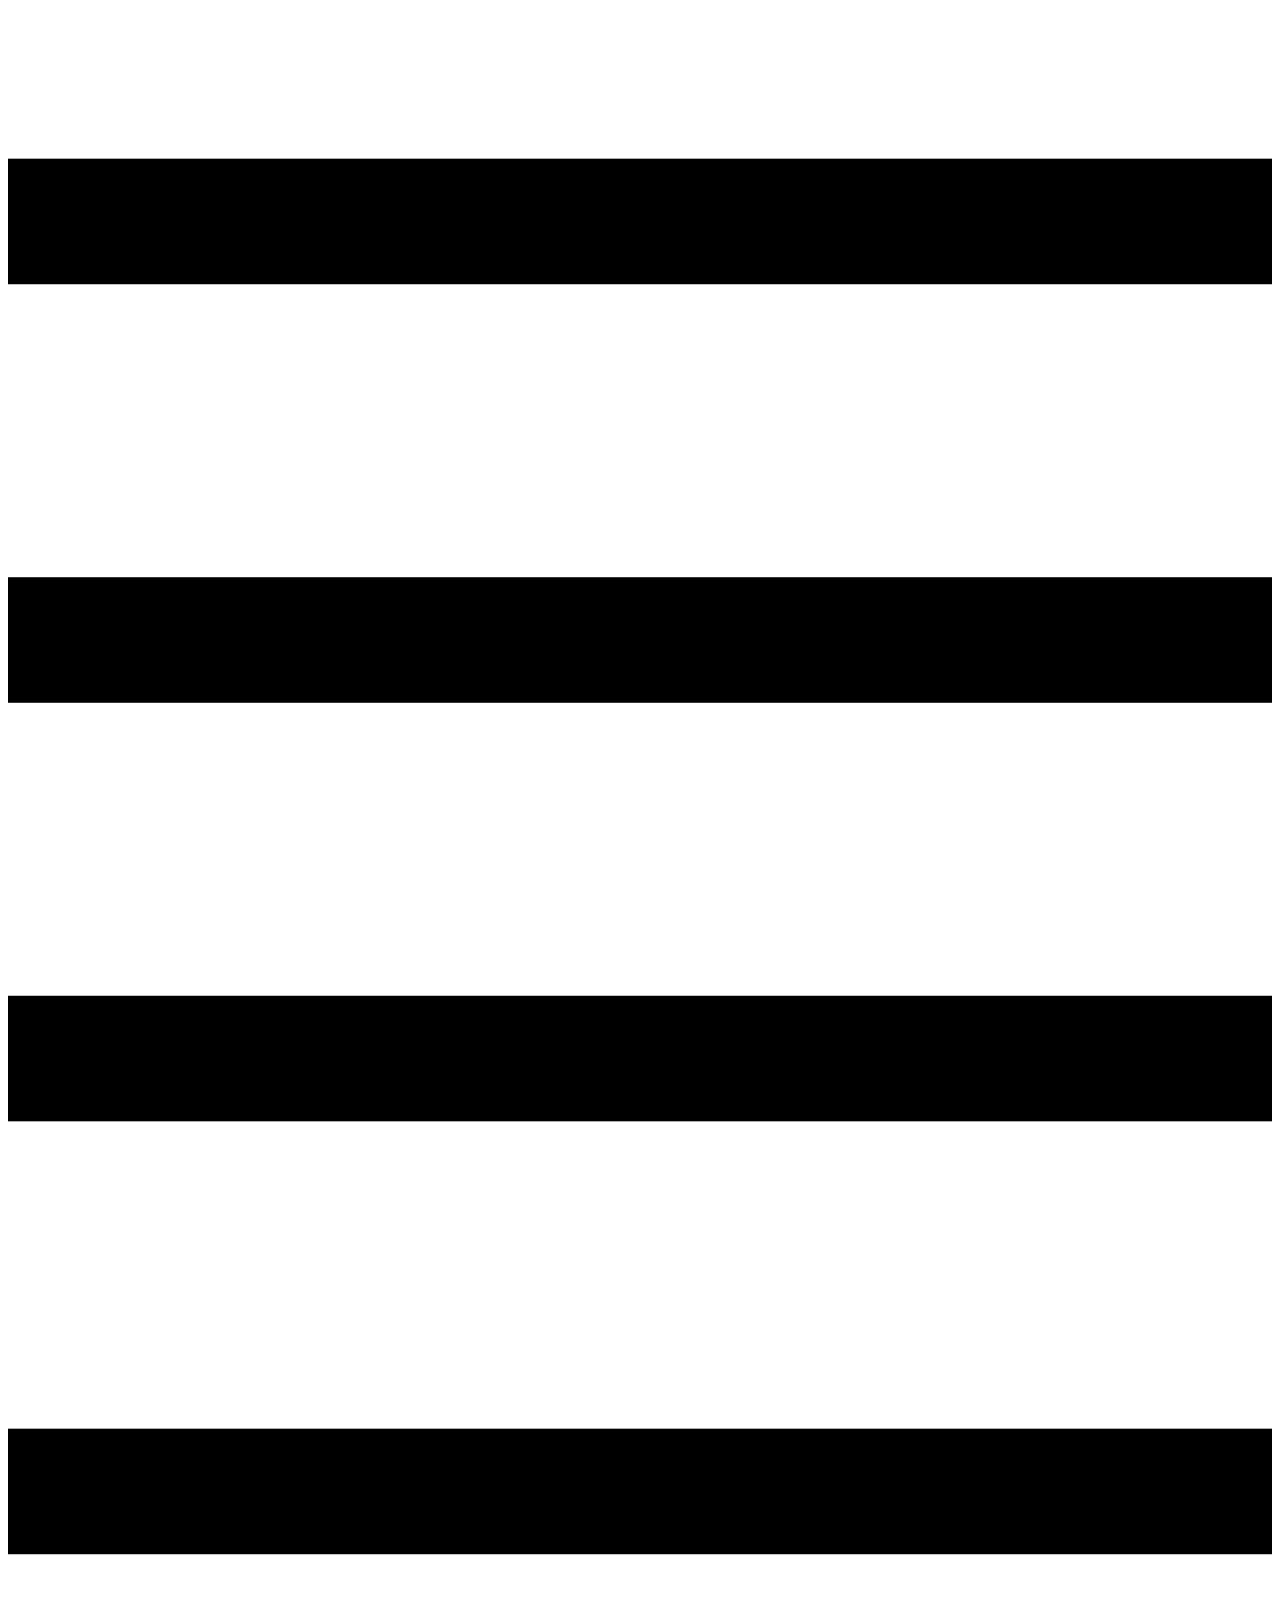
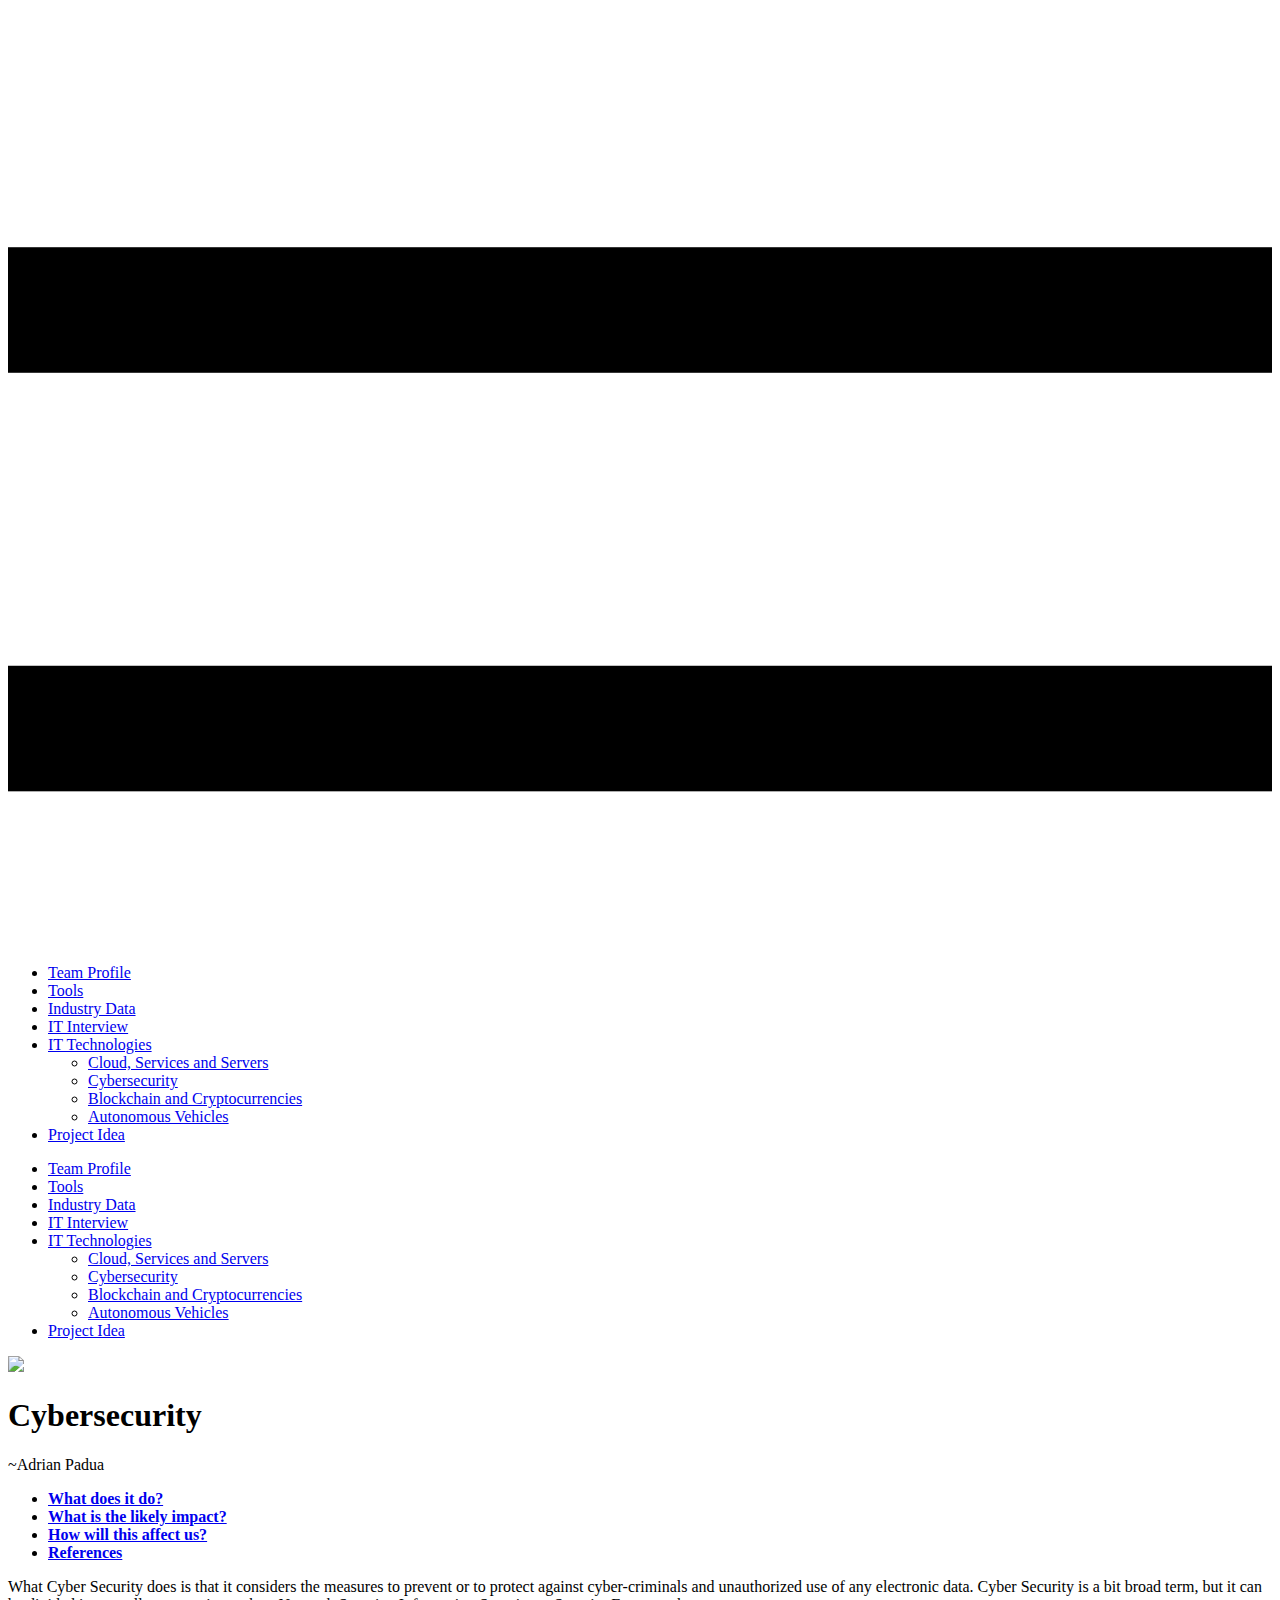
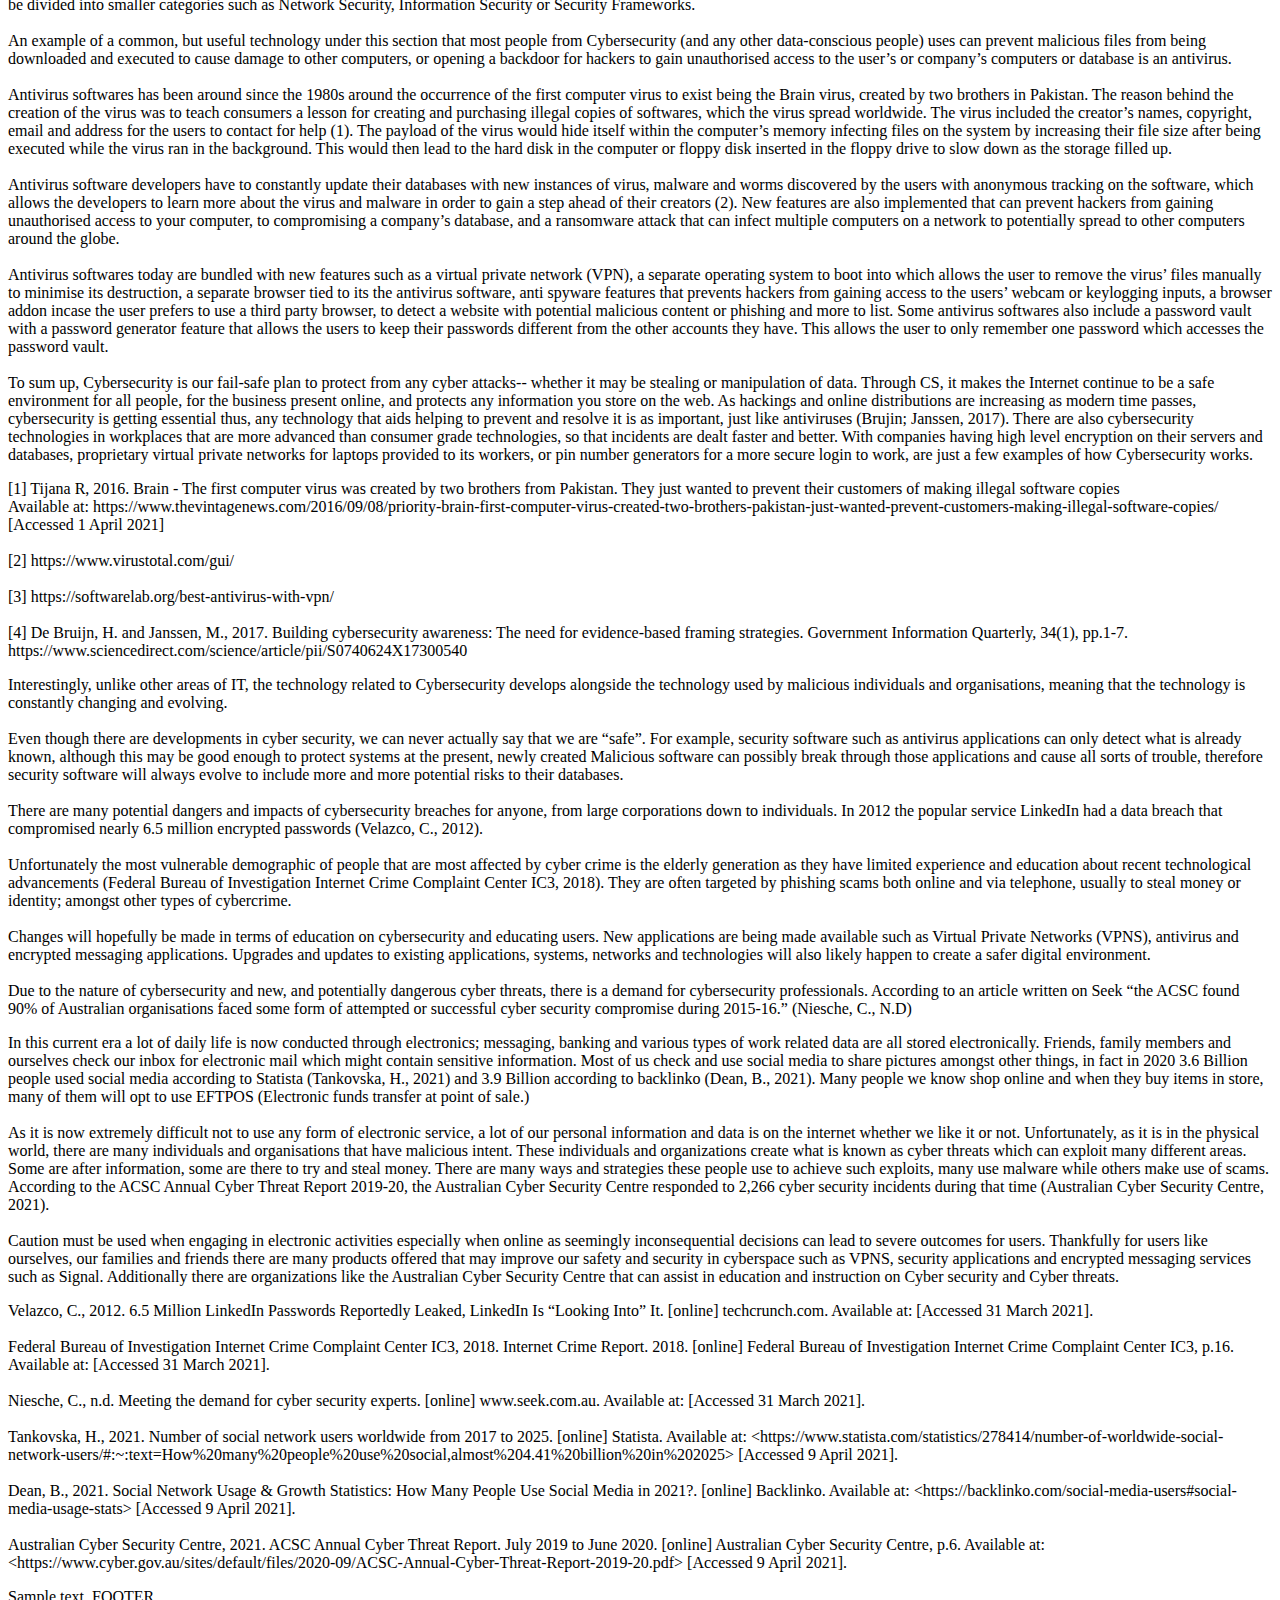
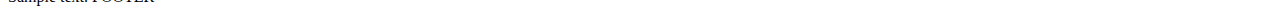
==== Cybersecurity.html @ c34788c1 "Minor grammar changes" ====
<!DOCTYPE html>
<html style="font-size: 16px;" lang="en-AU">
<head>
    <meta name="viewport" content="width=device-width, initial-scale=1.0">
    <meta charset="utf-8">
    <meta name="keywords" content="Cybersecurity">
    <meta name="description" content="">
    <meta name="page_type" content="np-template-header-footer-from-plugin">
    <title>Cybersecurity</title>
    <link rel="stylesheet" href="nicepage.css" media="screen">
    <link rel="stylesheet" href="Cybersecurity.css" media="screen">
    <script class="u-script" type="text/javascript" src="jquery.js" defer=""></script>
    <script class="u-script" type="text/javascript" src="nicepage.js" defer=""></script>
    <link rel="icon" href="images/favicon.png">
    <link id="u-theme-google-font" rel="stylesheet"
          href="https://fonts.googleapis.com/css?family=Roboto:100,100i,300,300i,400,400i,500,500i,700,700i,900,900i|Open+Sans:300,300i,400,400i,600,600i,700,700i,800,800i">


    <script type="application/ld+json">{
        "@context": "http://schema.org",
        "@type": "Organization",
        "name": "Assessment 2 Intro-to-IT",
        "url": "index.html"
    }</script>
    <meta property="og:title" content="Cybersecurity">
    <meta property="og:type" content="website">
    <meta name="theme-color" content="#02101e">
    <link rel="canonical" href="index.html">
    <meta property="og:url" content="index.html">
</head>
<body class="u-body">
<header class="u-clearfix u-custom-color-3 u-header u-sticky" id="sec-51e0">
    <div class="u-clearfix u-sheet u-sheet-1">
        <nav class="u-align-left u-menu u-menu-dropdown u-offcanvas u-menu-1" data-responsive-from="MD">
            <div class="menu-collapse"
                 style="font-size: 1rem; letter-spacing: 0px; font-weight: 700; text-transform: uppercase;">
                <a class="u-button-style u-custom-active-border-color u-custom-border u-custom-border-color u-custom-borders u-custom-hover-border-color u-custom-left-right-menu-spacing u-custom-padding-bottom u-custom-text-active-color u-custom-text-color u-custom-text-hover-color u-custom-top-bottom-menu-spacing u-nav-link"
                   href="#" style="padding: 4px 0px; font-size: calc(1em + 8px);">
                    <svg class="u-svg-link" preserveAspectRatio="xMidYMin slice" viewBox="0 0 302 302" style="">
                        <use xmlns:xlink="http://www.w3.org/1999/xlink" xlink:href="#svg-5c50"></use>
                    </svg>
                    <svg xmlns="http://www.w3.org/2000/svg" xmlns:xlink="http://www.w3.org/1999/xlink" version="1.1"
                         id="svg-5c50" x="0px" y="0px" viewBox="0 0 302 302" style="enable-background:new 0 0 302 302;"
                         xml:space="preserve" class="u-svg-content"><g><rect y="36" width="302" height="30"></rect><rect
                            y="236" width="302" height="30"></rect><rect y="136" width="302" height="30"></rect>
</g>
                        <g></g>
                        <g></g>
                        <g></g>
                        <g></g>
                        <g></g>
                        <g></g>
                        <g></g>
                        <g></g>
                        <g></g>
                        <g></g>
                        <g></g>
                        <g></g>
                        <g></g>
                        <g></g>
                        <g></g></svg>
                </a>
            </div>
            <div class="u-custom-menu u-nav-container">
                <ul class="u-nav u-spacing-30 u-unstyled u-nav-1">
                    <li class="u-nav-item"><a
                            class="u-border-2 u-border-active-palette-1-base u-border-hover-palette-1-base u-border-no-left u-border-no-right u-border-no-top u-button-style u-nav-link u-text-active-custom-color-1 u-text-hover-grey-40 u-text-white"
                            href="Team-Profile.html" style="padding: 10px 0px;">Team Profile</a>
                    </li>
                    <li class="u-nav-item"><a
                            class="u-border-2 u-border-active-palette-1-base u-border-hover-palette-1-base u-border-no-left u-border-no-right u-border-no-top u-button-style u-nav-link u-text-active-custom-color-1 u-text-hover-grey-40 u-text-white"
                            href="Tools.html" style="padding: 10px 0px;">Tools</a>
                    </li>
                    <li class="u-nav-item"><a
                            class="u-border-2 u-border-active-palette-1-base u-border-hover-palette-1-base u-border-no-left u-border-no-right u-border-no-top u-button-style u-nav-link u-text-active-custom-color-1 u-text-hover-grey-40 u-text-white"
                            href="Industry-Data.html" style="padding: 10px 0px;">Industry Data</a>
                    </li>
                    <li class="u-nav-item"><a
                            class="u-border-2 u-border-active-palette-1-base u-border-hover-palette-1-base u-border-no-left u-border-no-right u-border-no-top u-button-style u-nav-link u-text-active-custom-color-1 u-text-hover-grey-40 u-text-white"
                            href="IT-Interview.html" style="padding: 10px 0px;">IT Interview</a>
                    </li>
                    <li class="u-nav-item"><a
                            class="u-border-2 u-border-active-palette-1-base u-border-hover-palette-1-base u-border-no-left u-border-no-right u-border-no-top u-button-style u-nav-link u-text-active-custom-color-1 u-text-hover-grey-40 u-text-white"
                            href="IT-Technologies.html" style="padding: 10px 0px;">IT Technologies</a>
                        <div class="u-nav-popup">
                            <ul class="u-h-spacing-20 u-nav u-unstyled u-v-spacing-10 u-nav-2">
                                <li class="u-nav-item"><a class="u-button-style u-nav-link u-white"
                                                          href="Cloud-Services-Servers.html">Cloud, Services and
                                    Servers</a>
                                </li>
                                <li class="u-nav-item"><a class="u-button-style u-nav-link u-white"
                                                          href="Cybersecurity.html">Cybersecurity</a>
                                </li>
                                <li class="u-nav-item"><a class="u-button-style u-nav-link u-white"
                                                          href="Cryptocurrencies.html">Blockchain and
                                    Cryptocurrencies</a>
                                </li>
                                <li class="u-nav-item"><a class="u-button-style u-nav-link u-white"
                                                          href="Autonomous-Vehicles.html">Autonomous Vehicles</a>
                                </li>
                            </ul>
                        </div>
                    </li>
                    <li class="u-nav-item"><a
                            class="u-border-2 u-border-active-palette-1-base u-border-hover-palette-1-base u-border-no-left u-border-no-right u-border-no-top u-button-style u-nav-link u-text-active-custom-color-1 u-text-hover-grey-40 u-text-white"
                            href="Project-Idea.html" style="padding: 10px 0px;">Project Idea</a>
                    </li>
                </ul>
            </div>
            <div class="u-custom-menu u-nav-container-collapse">
                <div class="u-align-center u-black u-container-style u-inner-container-layout u-opacity u-opacity-95 u-sidenav">
                    <div class="u-sidenav-overflow">
                        <div class="u-menu-close"></div>
                        <ul class="u-align-center u-nav u-popupmenu-items u-unstyled u-nav-3">
                            <li class="u-nav-item"><a class="u-button-style u-nav-link" href="Team-Profile.html"
                                                      style="padding: 10px 0px;">Team Profile</a>
                            </li>
                            <li class="u-nav-item"><a class="u-button-style u-nav-link" href="Tools.html"
                                                      style="padding: 10px 0px;">Tools</a>
                            </li>
                            <li class="u-nav-item"><a class="u-button-style u-nav-link" href="Industry-Data.html"
                                                      style="padding: 10px 0px;">Industry Data</a>
                            </li>
                            <li class="u-nav-item"><a class="u-button-style u-nav-link" href="IT-Interview.html"
                                                      style="padding: 10px 0px;">IT Interview</a>
                            </li>
                            <li class="u-nav-item"><a class="u-button-style u-nav-link" href="IT-Technologies.html"
                                                      style="padding: 10px 0px;">IT Technologies</a>
                                <div class="u-nav-popup">
                                    <ul class="u-h-spacing-20 u-nav u-unstyled u-v-spacing-10 u-nav-4">
                                        <li class="u-nav-item"><a class="u-button-style u-nav-link"
                                                                  href="Cloud-Services-Servers.html">Cloud, Services and
                                            Servers</a>
                                        </li>
                                        <li class="u-nav-item"><a class="u-button-style u-nav-link"
                                                                  href="Cybersecurity.html">Cybersecurity</a>
                                        </li>
                                        <li class="u-nav-item"><a class="u-button-style u-nav-link"
                                                                  href="Cryptocurrencies.html">Blockchain and
                                            Cryptocurrencies</a>
                                        </li>
                                        <li class="u-nav-item"><a class="u-button-style u-nav-link"
                                                                  href="Autonomous-Vehicles.html">Autonomous
                                            Vehicles</a>
                                        </li>
                                    </ul>
                                </div>
                            </li>
                            <li class="u-nav-item"><a class="u-button-style u-nav-link" href="Project-Idea.html"
                                                      style="padding: 10px 0px;">Project Idea</a>
                            </li>
                        </ul>
                    </div>
                </div>
                <div class="u-black u-menu-overlay u-opacity u-opacity-70"></div>
            </div>
        </nav>
        <img class="u-image u-image-1" src="images/GreenThumbLogo1.png" data-image-width="300" data-image-height="119">
    </div>
</header>
<section class="u-align-center u-clearfix u-section-1" id="sec-ba69">
    <div class="u-clearfix u-sheet u-sheet-1">
        <h1 class="u-text u-text-1">Cybersecurity<br>
        </h1>
        <p class="u-align-right u-text u-text-2">~Adrian Padua</p>
    </div>
</section>
<section class="u-align-center u-clearfix u-section-2" id="sec-67ed">
    <div class="u-clearfix u-sheet u-valign-middle u-sheet-1">
        <div class="u-expanded-width u-tab-links-align-left u-tabs u-tabs-1">
            <ul class="u-spacing-10 u-tab-list u-unstyled" role="tablist">
                <li class="u-tab-item u-tab-item-1" role="presentation">
                    <a class="active u-active-grey-10 u-button-style u-tab-link u-text-active-custom-color-4 u-text-hover-palette-5-base u-text-palette-2-base u-tab-link-1"
                       id="link-tab-14b7" href="#tab-14b7" role="tab" aria-controls="tab-14b7" aria-selected="true"><b>What
                        does it do?</b>
                    </a>
                </li>
                <li class="u-tab-item u-tab-item-2" role="presentation">
                    <a class="u-active-grey-10 u-button-style u-tab-link u-text-active-custom-color-4 u-text-hover-palette-5-base u-text-palette-2-base u-tab-link-2"
                       id="link-tab-0da5" href="#tab-0da5" role="tab" aria-controls="tab-0da5" aria-selected="false"><b>What
                        is the likely impact?</b>
                    </a>
                </li>
                <li class="u-tab-item" role="presentation">
                    <a class="u-active-grey-10 u-button-style u-tab-link u-text-active-custom-color-4 u-text-hover-palette-5-base u-text-palette-2-base u-tab-link-3"
                       id="link-tab-2917" href="#tab-2917" role="tab" aria-controls="tab-2917" aria-selected="false"><b>How
                        will this affect us?</b>
                    </a>
                </li>
                <li class="u-tab-item u-tab-item-4" role="presentation">
                    <a class="u-active-grey-10 u-button-style u-tab-link u-text-active-custom-color-4 u-text-hover-palette-5-base u-text-palette-2-base u-tab-link-4"
                       id="link-tab-60a7" href="#tab-60a7" role="tab" aria-controls="tab-60a7" aria-selected="false"><b>References</b></a>
                </li>
            </ul>
            <div class="u-tab-content">
                <div class="u-container-style u-grey-10 u-tab-active u-tab-pane u-tab-pane-1" id="tab-14b7"
                     role="tabpanel" aria-labelledby="link-tab-14b7">
                    <div class="u-container-layout u-container-layout-1">
                        <div class="u-border-3 u-border-grey-dark-1 u-expanded-width u-line u-line-horizontal u-line-1"></div>
                        <p class="u-text u-text-1">What Cyber Security does is that it considers the measures to prevent
                            or to protect against cyber-criminals and unauthorized use of any electronic data. Cyber
                            Security is a bit broad term, but it can be divided into smaller categories such as Network
                            Security, Information Security or Security Frameworks. <br>
                            <br>An example of a common, but useful technology under this section that most people from
                            Cybersecurity (and any other data-conscious people) uses can prevent malicious files from
                            being downloaded and executed to cause damage to other computers, or opening a backdoor for
                            hackers to gain unauthorised access to the user’s or company’s computers or database is an
                            antivirus. <br>
                            <br>Antivirus softwares has been around since the 1980s around the occurrence of the first
                            computer virus to exist being the Brain virus, created by two brothers in Pakistan. The
                            reason behind the creation of the virus was to teach consumers a lesson for creating and
                            purchasing illegal copies of softwares, which the virus spread worldwide. The virus included
                            the creator’s names, copyright, email and address for the users to contact for help (1). The
                            payload of the virus would hide itself within the computer’s memory infecting files on the
                            system by increasing their file size after being executed while the virus ran in the
                            background. This would then lead to the hard disk in the computer or floppy disk inserted in
                            the floppy drive to slow down as the storage filled up. <br>
                            <br>Antivirus software developers have to constantly update their databases with new
                            instances of virus, malware and worms discovered by the users with anonymous tracking on the
                            software, which allows the developers to learn more about the virus and malware in order to
                            gain a step ahead of their creators (2). New features are also implemented that can prevent
                            hackers from gaining unauthorised access to your computer, to compromising a company’s
                            database, and a ransomware attack that can infect multiple computers on a network to
                            potentially spread to other computers around the globe. <br>
                            <br>Antivirus softwares today are bundled with new features such as a virtual private
                            network (VPN), a separate operating system to boot into which allows the user to remove the
                            virus’ files manually to minimise its destruction, a separate browser tied to its the
                            antivirus software, anti spyware features that prevents hackers from gaining access to the
                            users’ webcam or keylogging inputs, a browser addon incase the user prefers to use a third
                            party browser, to detect a website with potential malicious content or phishing and more to
                            list. Some antivirus softwares also include a password vault with a password generator
                            feature that allows the users to keep their passwords different from the other accounts they
                            have. This allows the user to only remember one password which accesses the password vault.
                            <br>
                            <br>To sum up, Cybersecurity is our fail-safe plan to protect from any cyber attacks--
                            whether it may be stealing or manipulation of data. Through CS, it makes the Internet
                            continue to be a safe environment for all people, for the business present online, and
                            protects any information you store on the web. As hackings and online distributions are
                            increasing as modern time passes, cybersecurity is getting essential thus, any technology
                            that aids helping to prevent and resolve it is as important, just like antiviruses (Brujin;
                            Janssen, 2017). There are also cybersecurity technologies in workplaces that are more
                            advanced than consumer grade technologies, so that incidents are dealt faster and better.
                            With companies having high level encryption on their servers and databases, proprietary
                            virtual private networks for laptops provided to its workers, or pin number generators for a
                            more secure login to work, are just a few examples of how Cybersecurity works. <br>
                        </p>
                        <div class="u-border-3 u-border-grey-dark-1 u-expanded-width u-line u-line-horizontal u-line-2"></div>
                        <p class="u-text u-text-2">[1] Tijana R, 2016. Brain - The first computer virus was created by
                            two brothers from Pakistan. They just wanted to prevent their customers of making illegal
                            software copies&nbsp;<br>Available at:
                            https://www.thevintagenews.com/2016/09/08/priority-brain-first-computer-virus-created-two-brothers-pakistan-just-wanted-prevent-customers-making-illegal-software-copies/
                            [Accessed 1 April 2021]&nbsp;<br>
                            <br>[2] https://www.virustotal.com/gui/&nbsp;<br>
                            <br>[3] https://softwarelab.org/best-antivirus-with-vpn/<br>
                            <br>[4] De Bruijn, H. and Janssen, M., 2017. Building cybersecurity awareness: The need for
                            evidence-based framing strategies. Government Information Quarterly, 34(1), pp.1-7.
                            https://www.sciencedirect.com/science/article/pii/S0740624X17300540&nbsp;
                        </p>
                        <div class="u-border-3 u-border-grey-dark-1 u-expanded-width u-line u-line-horizontal u-line-3"></div>
                    </div>
                </div>
                <div class="u-container-style u-grey-10 u-tab-pane u-tab-pane-2" id="tab-0da5" role="tabpanel"
                     aria-labelledby="link-tab-0da5">
                    <div class="u-container-layout u-container-layout-2">
                        <div class="u-border-3 u-border-grey-dark-1 u-expanded-width u-line u-line-horizontal u-line-4"></div>
                        <p class="u-text u-text-3">Interestingly, unlike other areas of IT, the technology related to Cybersecurity develops alongside the technology used by malicious individuals and organisations, meaning that the technology is constantly changing and evolving.  <br>
                            <br>Even though there are developments in cyber security, we can never actually say that we are “safe”. For example, security software such as antivirus applications can only detect what is already known, although this may be good enough to protect systems at the present, newly created Malicious software can possibly break through those applications and cause all sorts of trouble, therefore security software will always evolve to include more and more potential risks to their databases. <br>
                            <br>There are many potential dangers and impacts of cybersecurity breaches for anyone, from large corporations down to individuals. In 2012 the popular service LinkedIn had a data breach that compromised nearly 6.5 million encrypted passwords (Velazco, C., 2012). <br>
                            <br>Unfortunately the most vulnerable demographic of people that are most affected by cyber crime is the elderly generation as they have limited experience and education about recent technological advancements (Federal Bureau of Investigation Internet Crime Complaint Center IC3, 2018). They are often targeted by phishing scams both online and via telephone, usually to steal money or identity; amongst other types of cybercrime. <br>
                            <br>Changes will hopefully be made in terms of education on cybersecurity and educating users. New applications are being made available such as Virtual Private Networks (VPNS), antivirus and encrypted messaging applications. Upgrades and updates to existing applications, systems, networks and technologies will also likely happen to create a safer digital environment.<br>
                            <br>Due to the nature of cybersecurity and new, and potentially dangerous cyber threats, there is a demand for cybersecurity professionals. According to an article written on Seek “the ACSC found 90% of Australian organisations faced some form of attempted or successful cyber security compromise during 2015-16.” (Niesche, C., N.D)<br>
                        </p>
                        <div class="u-border-3 u-border-grey-dark-1 u-expanded-width u-line u-line-horizontal u-line-5"></div>
                    </div>
                </div>
                <div class="u-container-style u-grey-10 u-tab-pane u-tab-pane-3" id="tab-2917" role="tabpanel"
                     aria-labelledby="link-tab-2917">
                    <div class="u-container-layout u-container-layout-3">
                        <div class="u-border-3 u-border-grey-dark-1 u-line u-line-horizontal u-line-7"></div>
                        <p class="u-text u-text-5">In this current era a lot of daily life is now conducted through electronics; messaging, banking and various types of work related data are all stored electronically. Friends, family members and ourselves check our inbox for electronic mail which might contain sensitive information. Most of us check and use social media to share pictures amongst other things, in fact in 2020 3.6 Billion people used social media according to Statista (Tankovska, H., 2021) and 3.9 Billion according to backlinko (Dean, B., 2021). Many people we know shop online and when they buy items in store, many of them will opt to use EFTPOS (Electronic funds transfer at point of sale.)<br>
                            <br>As it is now extremely difficult not to use any form of electronic service, a lot of our personal information and data is on the internet whether we like it or not. Unfortunately, as it is in the physical world, there are many individuals and organisations that have malicious intent. These individuals and organizations create what is known as cyber threats which can exploit many different areas. Some are after information, some are there to try and steal money. There are many ways and strategies these people use to achieve such exploits, many use malware while others make use of scams. According to the ACSC Annual Cyber Threat Report 2019-20,  the Australian Cyber Security Centre responded to 2,266 cyber security incidents during that time (Australian Cyber Security Centre, 2021). <br>
                            <br>Caution must be used when engaging in electronic activities especially when online as seemingly inconsequential decisions can lead to severe outcomes for users. Thankfully for users like ourselves, our families and friends there are many products offered that may improve our safety and security in cyberspace such as VPNS, security applications and encrypted messaging services such as Signal. Additionally there are organizations like the Australian Cyber Security Centre that can assist in education and instruction on Cyber security and Cyber threats.<br>
                        </p>
                        <div class="u-border-3 u-border-grey-dark-1 u-line u-line-horizontal u-line-8"></div>
                    </div>
                </div>
                <div class="u-container-style u-grey-10 u-tab-pane u-tab-pane-4" id="tab-60a7" role="tabpanel"
                     aria-labelledby="link-tab-60a7">
                    <div class="u-container-layout u-container-layout-4">
                        <div class="u-border-3 u-border-grey-dark-1 u-expanded-width u-line u-line-horizontal u-line-10"></div>
                        <p class="u-text u-text-7"> Velazco, C., 2012. 6.5 Million LinkedIn Passwords Reportedly Leaked,
                            LinkedIn Is “Looking Into” It. [online] techcrunch.com. Available at:
                            <https://techcrunch.com/2012/06/06/6-5-million-linkedin-passwords-reportedly-leaked-linkedin-is-looking-into-it/>
                            [Accessed 31 March 2021]. <br>
                            <br>Federal Bureau of Investigation Internet Crime Complaint Center IC3, 2018. Internet
                            Crime Report. 2018. [online] Federal Bureau of Investigation Internet Crime Complaint Center
                            IC3, p.16. Available at:
                            <https://www.ic3.gov/Media/PDF/AnnualReport/2018_IC3Report.pdf> [Accessed 31 March 2021]. <br>
                            <br>Niesche, C., n.d. Meeting the demand for cyber security experts. [online]
                            www.seek.com.au. Available at:
                            <https://www.seek.com.au/employer/hiring-advice/meeting-the-demand-for-cyber-security-experts#:~:text=According%20to%20a%20survey%20by,shortage%20of%20IT%20security%20talent.>
                            [Accessed 31 March 2021]. <br>
                            <br>Tankovska, H., 2021. Number of social network users worldwide from
                            2017 to 2025. [online] Statista. Available at: &lt;https://www.statista.com/statistics/278414/number-of-worldwide-social-network-users/#:~:text=How%20many%20people%20use%20social,almost%204.41%20billion%20in%202025&gt;
                            [Accessed 9 April 2021]. <br>
                            <br>Dean, B., 2021. Social Network Usage &amp; Growth Statistics: How Many People Use Social
                            Media in 2021?. [online] Backlinko. Available at: &lt;https://backlinko.com/social-media-users#social-media-usage-stats&gt;
                            [Accessed 9 April 2021]. <br>
                            <br>Australian Cyber Security Centre, 2021. ACSC Annual Cyber Threat Report. July 2019 to
                            June 2020. [online] Australian Cyber Security Centre, p.6. Available at: &lt;https://www.cyber.gov.au/sites/default/files/2020-09/ACSC-Annual-Cyber-Threat-Report-2019-20.pdf&gt;
                            [Accessed 9 April 2021].
                        </p>
                        <div class="u-border-3 u-border-grey-dark-1 u-expanded-width u-line u-line-horizontal u-line-11"></div>
                    </div>
                </div>
            </div>
        </div>
    </div>
</section>


<footer class="u-align-center u-clearfix u-footer u-grey-80 u-footer" id="sec-80b8">
    <div class="u-clearfix u-sheet u-sheet-1">
        <p class="u-small-text u-text u-text-variant u-text-1">Sample text. FOOTER</p>
    </div>
</footer>
</body>
</html>
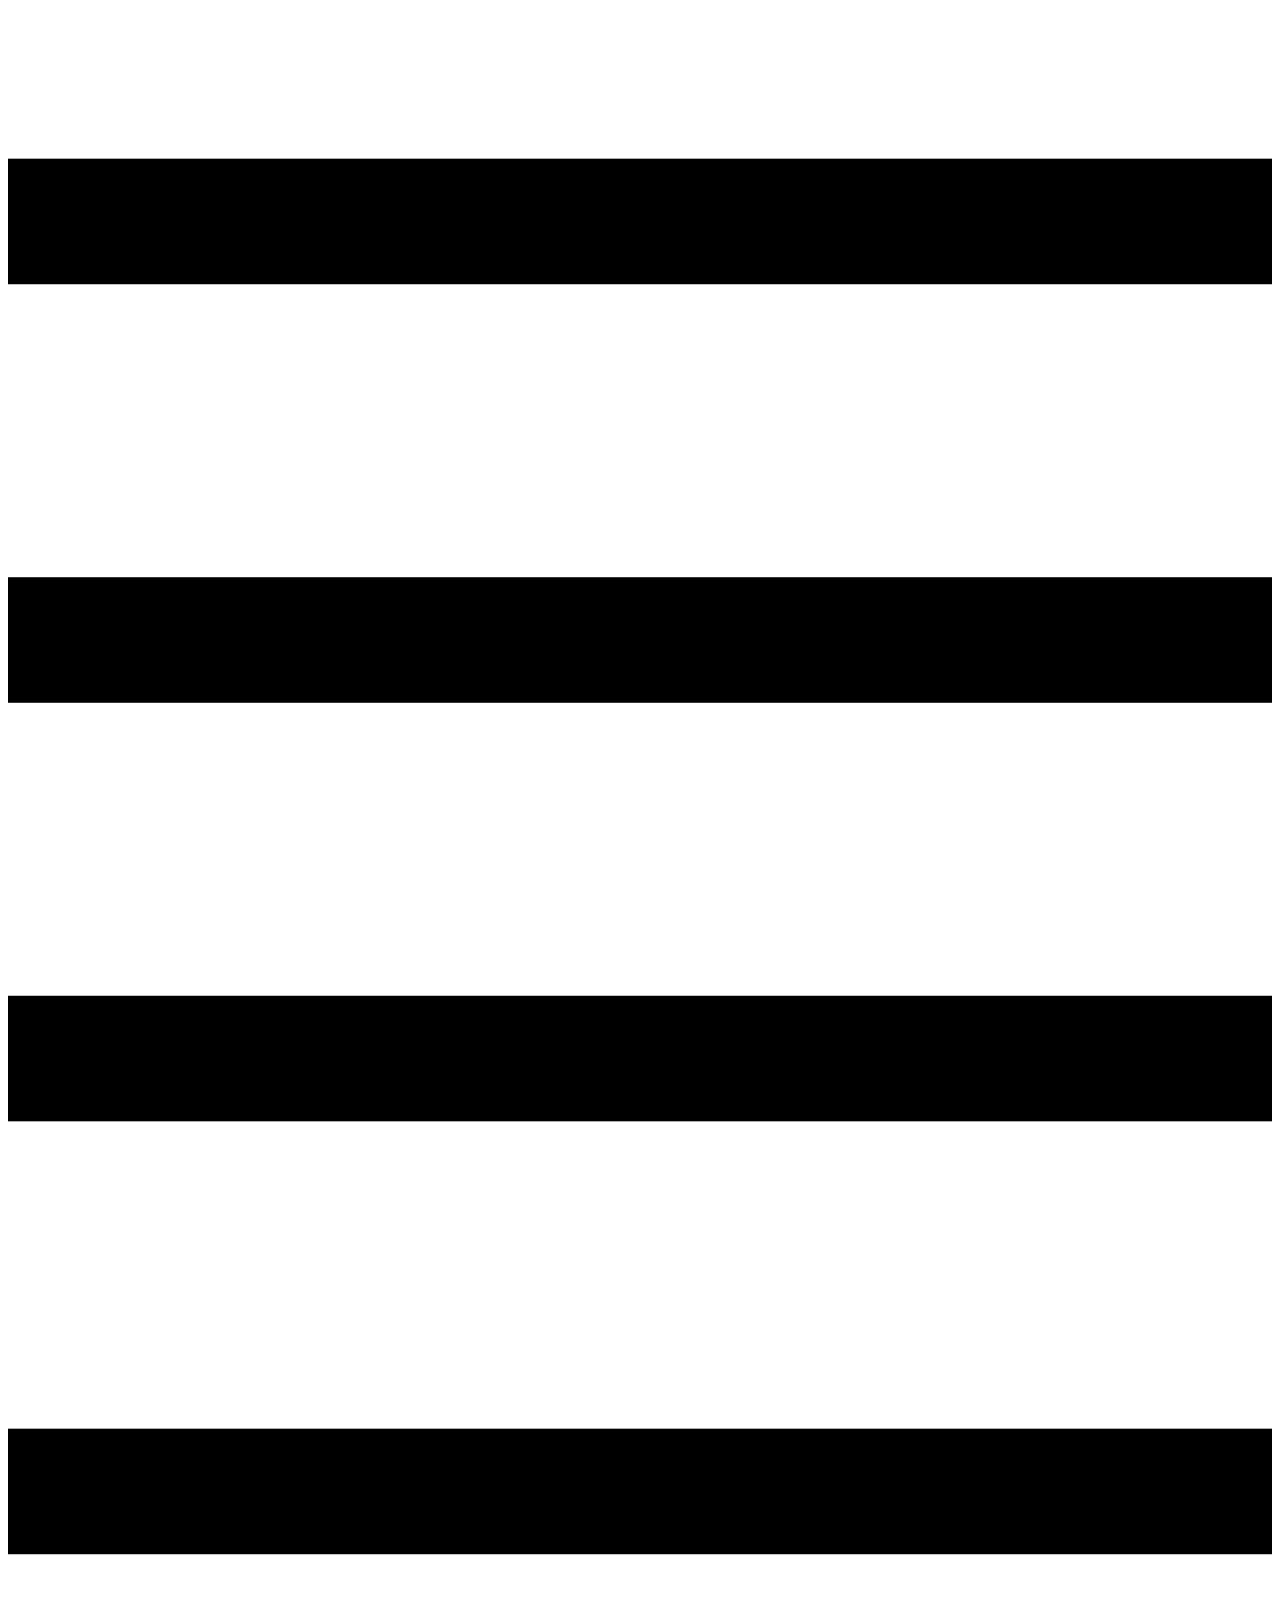
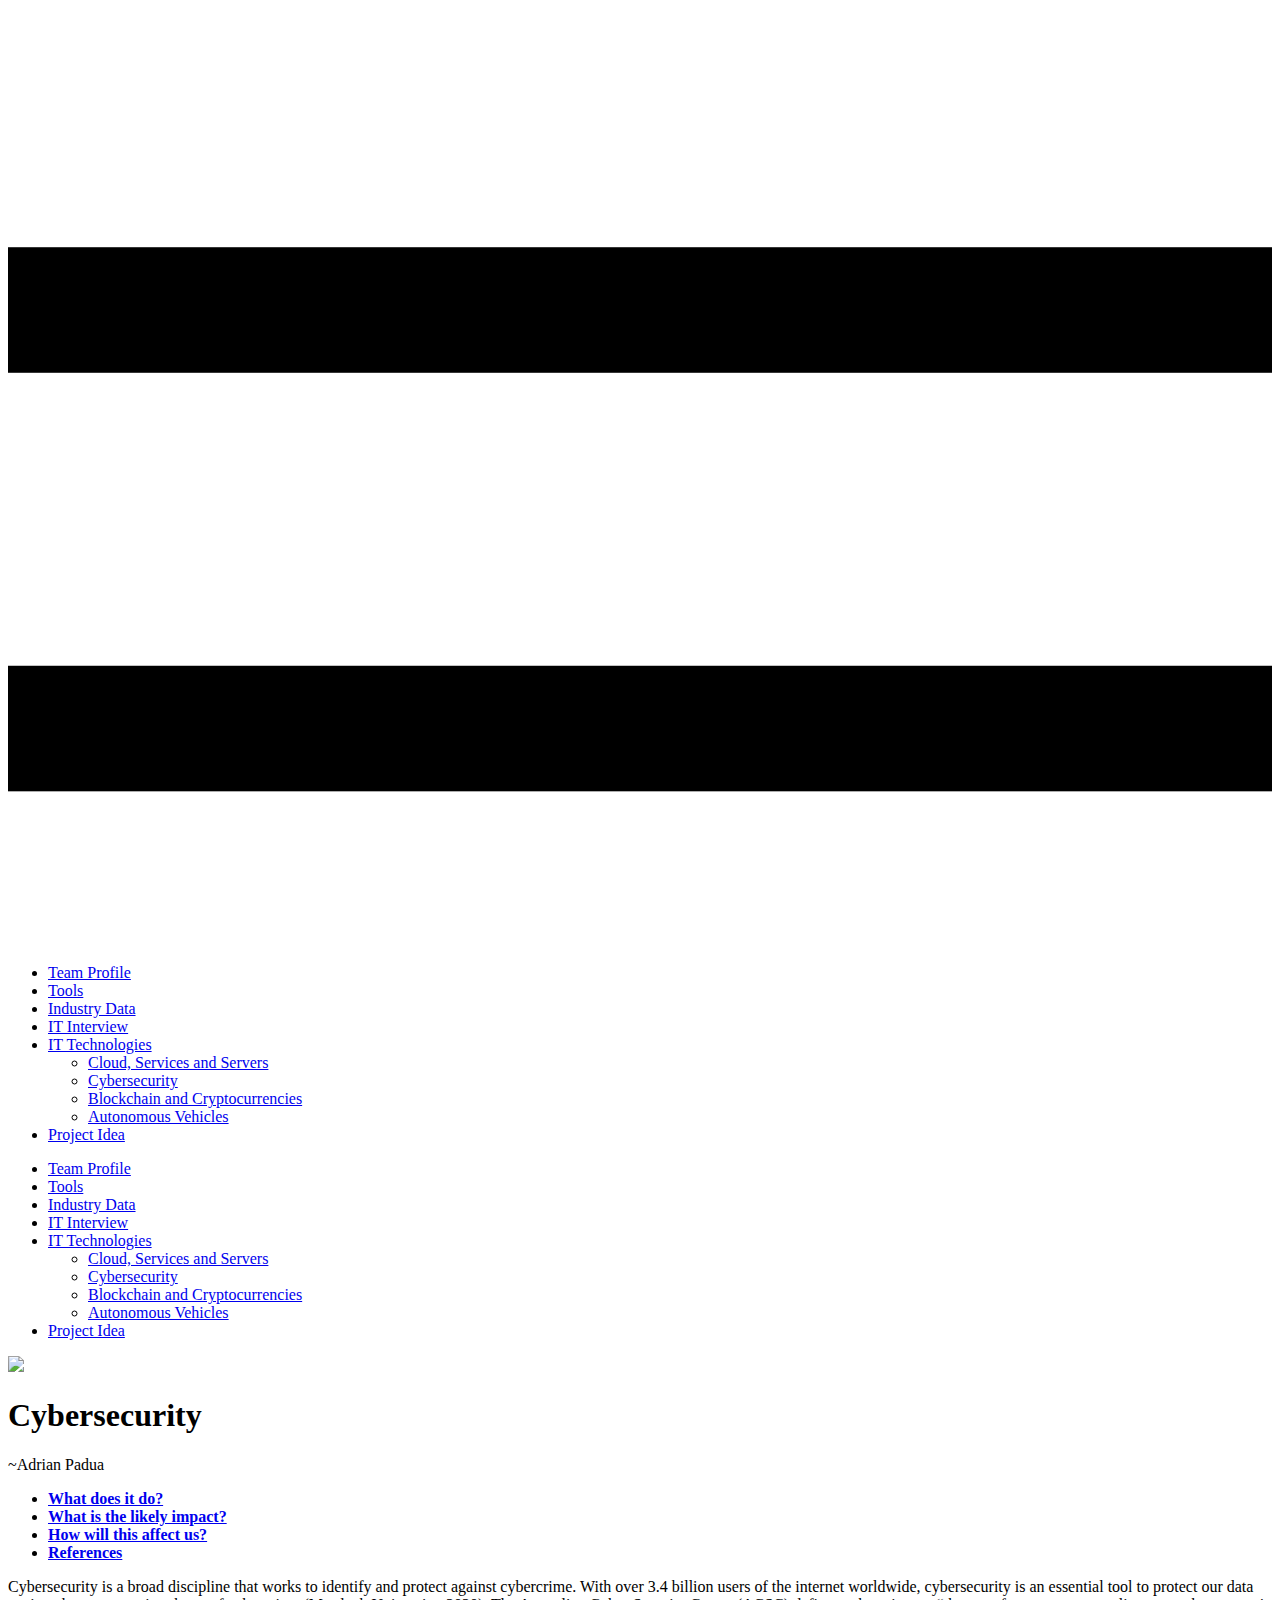
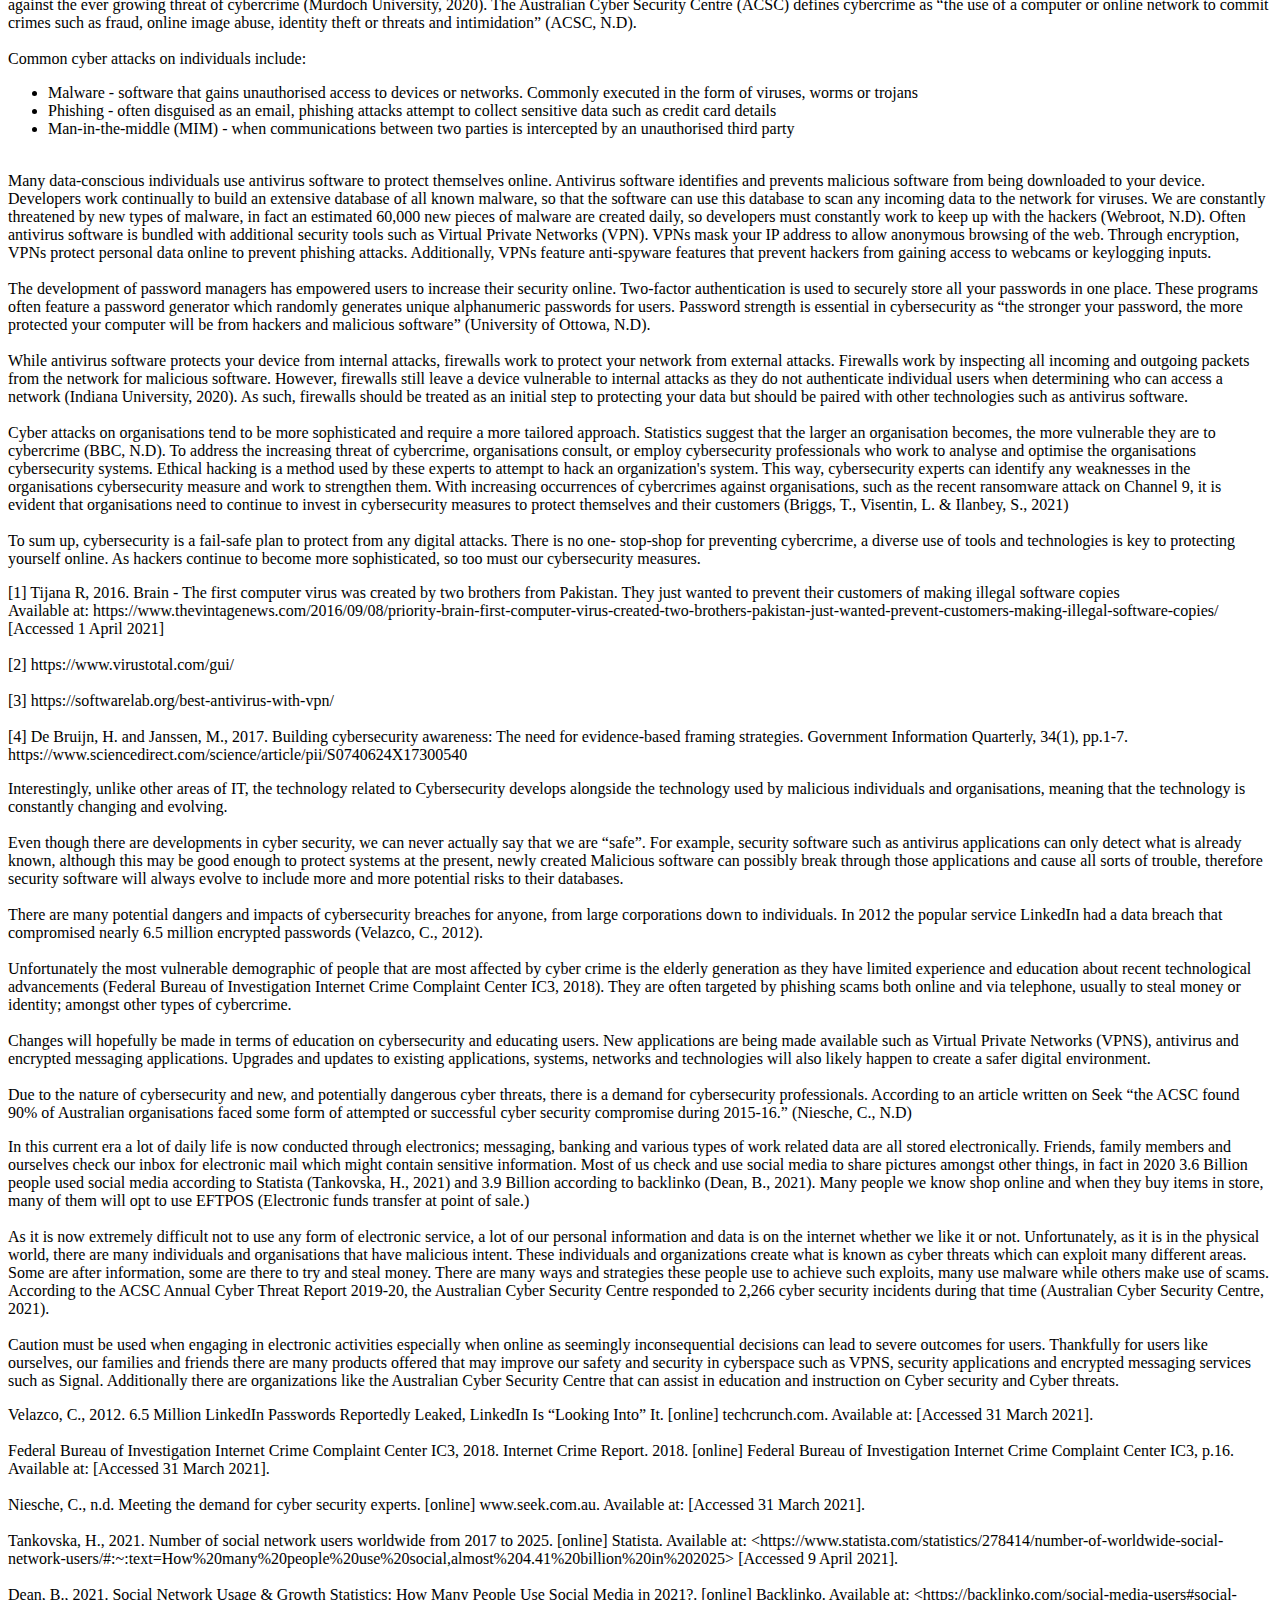
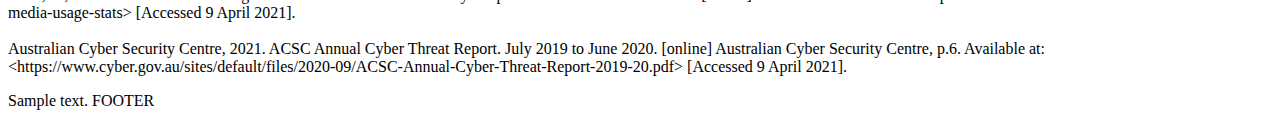
==== commit 7c11c8a5: "Merge pull request #18 from ABRAIN-Assessment2/idrissbankahulu-patch-2-(cybersecurity-section)" ====
--- a/Cybersecurity.html
+++ b/Cybersecurity.html
@@ -197,52 +197,62 @@
                      role="tabpanel" aria-labelledby="link-tab-14b7">
                     <div class="u-container-layout u-container-layout-1">
                         <div class="u-border-3 u-border-grey-dark-1 u-expanded-width u-line u-line-horizontal u-line-1"></div>
-                        <p class="u-text u-text-1">What Cyber Security does is that it considers the measures to prevent
-                            or to protect against cyber-criminals and unauthorized use of any electronic data. Cyber
-                            Security is a bit broad term, but it can be divided into smaller categories such as Network
-                            Security, Information Security or Security Frameworks. <br>
-                            <br>An example of a common, but useful technology under this section that most people from
-                            Cybersecurity (and any other data-conscious people) uses can prevent malicious files from
-                            being downloaded and executed to cause damage to other computers, or opening a backdoor for
-                            hackers to gain unauthorised access to the user’s or company’s computers or database is an
-                            antivirus. <br>
-                            <br>Antivirus softwares has been around since the 1980s around the occurrence of the first
-                            computer virus to exist being the Brain virus, created by two brothers in Pakistan. The
-                            reason behind the creation of the virus was to teach consumers a lesson for creating and
-                            purchasing illegal copies of softwares, which the virus spread worldwide. The virus included
-                            the creator’s names, copyright, email and address for the users to contact for help (1). The
-                            payload of the virus would hide itself within the computer’s memory infecting files on the
-                            system by increasing their file size after being executed while the virus ran in the
-                            background. This would then lead to the hard disk in the computer or floppy disk inserted in
-                            the floppy drive to slow down as the storage filled up. <br>
-                            <br>Antivirus software developers have to constantly update their databases with new
-                            instances of virus, malware and worms discovered by the users with anonymous tracking on the
-                            software, which allows the developers to learn more about the virus and malware in order to
-                            gain a step ahead of their creators (2). New features are also implemented that can prevent
-                            hackers from gaining unauthorised access to your computer, to compromising a company’s
-                            database, and a ransomware attack that can infect multiple computers on a network to
-                            potentially spread to other computers around the globe. <br>
-                            <br>Antivirus softwares today are bundled with new features such as a virtual private
-                            network (VPN), a separate operating system to boot into which allows the user to remove the
-                            virus’ files manually to minimise its destruction, a separate browser tied to its the
-                            antivirus software, anti spyware features that prevents hackers from gaining access to the
-                            users’ webcam or keylogging inputs, a browser addon incase the user prefers to use a third
-                            party browser, to detect a website with potential malicious content or phishing and more to
-                            list. Some antivirus softwares also include a password vault with a password generator
-                            feature that allows the users to keep their passwords different from the other accounts they
-                            have. This allows the user to only remember one password which accesses the password vault.
-                            <br>
-                            <br>To sum up, Cybersecurity is our fail-safe plan to protect from any cyber attacks--
-                            whether it may be stealing or manipulation of data. Through CS, it makes the Internet
-                            continue to be a safe environment for all people, for the business present online, and
-                            protects any information you store on the web. As hackings and online distributions are
-                            increasing as modern time passes, cybersecurity is getting essential thus, any technology
-                            that aids helping to prevent and resolve it is as important, just like antiviruses (Brujin;
-                            Janssen, 2017). There are also cybersecurity technologies in workplaces that are more
-                            advanced than consumer grade technologies, so that incidents are dealt faster and better.
-                            With companies having high level encryption on their servers and databases, proprietary
-                            virtual private networks for laptops provided to its workers, or pin number generators for a
-                            more secure login to work, are just a few examples of how Cybersecurity works. <br>
+                        <p class="u-text u-text-1">Cybersecurity is a broad discipline that works to identify and 
+                            protect against cybercrime. With over 3.4 billion users of the internet worldwide, 
+                            cybersecurity is an essential tool to protect our data against the ever growing threat of 
+                            cybercrime (Murdoch University, 2020). The Australian Cyber Security Centre (ACSC) defines 
+                            cybercrime as “the use of a computer or online network to commit crimes such as fraud, 
+                            online image abuse, identity theft or threats and intimidation” (ACSC, N.D). <br>
+                            <br>Common cyber attacks on individuals include: </br>
+                                    
+                         <ul>
+                            <li>Malware - software that gains unauthorised access to devices or networks. Commonly executed in the form of viruses, worms or trojans </li>
+                            <li>Phishing - often disguised as an email, phishing attacks attempt to collect sensitive data such as credit card details </li>
+                            <li>Man-in-the-middle (MIM) - when communications between two parties is intercepted by an unauthorised third party </li>
+                         </ul>
+                    
+                            <br>Many data-conscious individuals use antivirus software to protect themselves online. 
+                            Antivirus software identifies and prevents malicious software from being downloaded to 
+                            your device. Developers work continually to build an extensive database of all known 
+                            malware, so that the software can use this database to scan any incoming data to the network 
+                            for viruses. We are constantly threatened by new types of malware, in fact an estimated 
+                            60,000 new pieces of malware are created daily, so developers must constantly work to keep 
+                            up with the hackers (Webroot, N.D). Often antivirus software is bundled with additional 
+                            security tools such as Virtual Private Networks (VPN). VPNs mask your IP address to allow 
+                            anonymous browsing of the web. Through encryption, VPNs protect personal data online to 
+                            prevent phishing attacks. Additionally, VPNs feature anti-spyware features that prevent 
+                            hackers from gaining access to webcams or keylogging inputs. <br>
+                            
+                            <br>The development of password managers has empowered users to increase their security 
+                            online. Two-factor authentication is used to securely store all your passwords in one place. 
+                            These programs often feature a password generator which randomly generates unique 
+                            alphanumeric passwords for users. Password strength is essential in cybersecurity as “the 
+                            stronger your password, the more protected your computer will be from hackers and malicious 
+                            software” (University of Ottowa, N.D). <br>
+                            
+                            <br>While antivirus software protects your device from internal attacks, firewalls work to 
+                            protect your network from external attacks. Firewalls work by inspecting all incoming and 
+                            outgoing packets from the network for malicious software. However, firewalls still leave a 
+                            device vulnerable to internal attacks as they do not authenticate individual users when 
+                            determining who can access a network (Indiana University, 2020). As such, firewalls should be 
+                            treated as an initial step to protecting your data but should be paired with other 
+                            technologies such as antivirus software. <br>
+                            
+                            <br>Cyber attacks on organisations tend to be more sophisticated and require a more tailored 
+                            approach. Statistics suggest that the larger an organisation becomes, the more vulnerable they 
+                            are to cybercrime (BBC, N.D). To address the increasing threat of cybercrime, organisations 
+                            consult, or employ cybersecurity professionals who work to analyse and optimise the 
+                            organisations cybersecurity systems. Ethical hacking is a method used by these experts to attempt 
+                            to hack an organization's system. This way, cybersecurity experts can identify any weaknesses 
+                            in the organisations cybersecurity measure and work to strengthen them. With increasing 
+                            occurrences of cybercrimes against organisations, such as the recent ransomware attack on Channel 9, 
+                            it is evident that organisations need to continue to invest in cybersecurity measures to protect 
+                            themselves and their customers (Briggs, T., Visentin, L. & Ilanbey, S., 2021) <br>
+                            
+                            <br>To sum up, cybersecurity is a fail-safe plan to protect from any digital attacks. There is no one-
+                            stop-shop for preventing cybercrime, a diverse use of tools and technologies is key to protecting 
+                            yourself online. As hackers continue to become more sophisticated, so too must our cybersecurity 
+                            measures. <br>
                         </p>
                         <div class="u-border-3 u-border-grey-dark-1 u-expanded-width u-line u-line-horizontal u-line-2"></div>
                         <p class="u-text u-text-2">[1] Tijana R, 2016. Brain - The first computer virus was created by
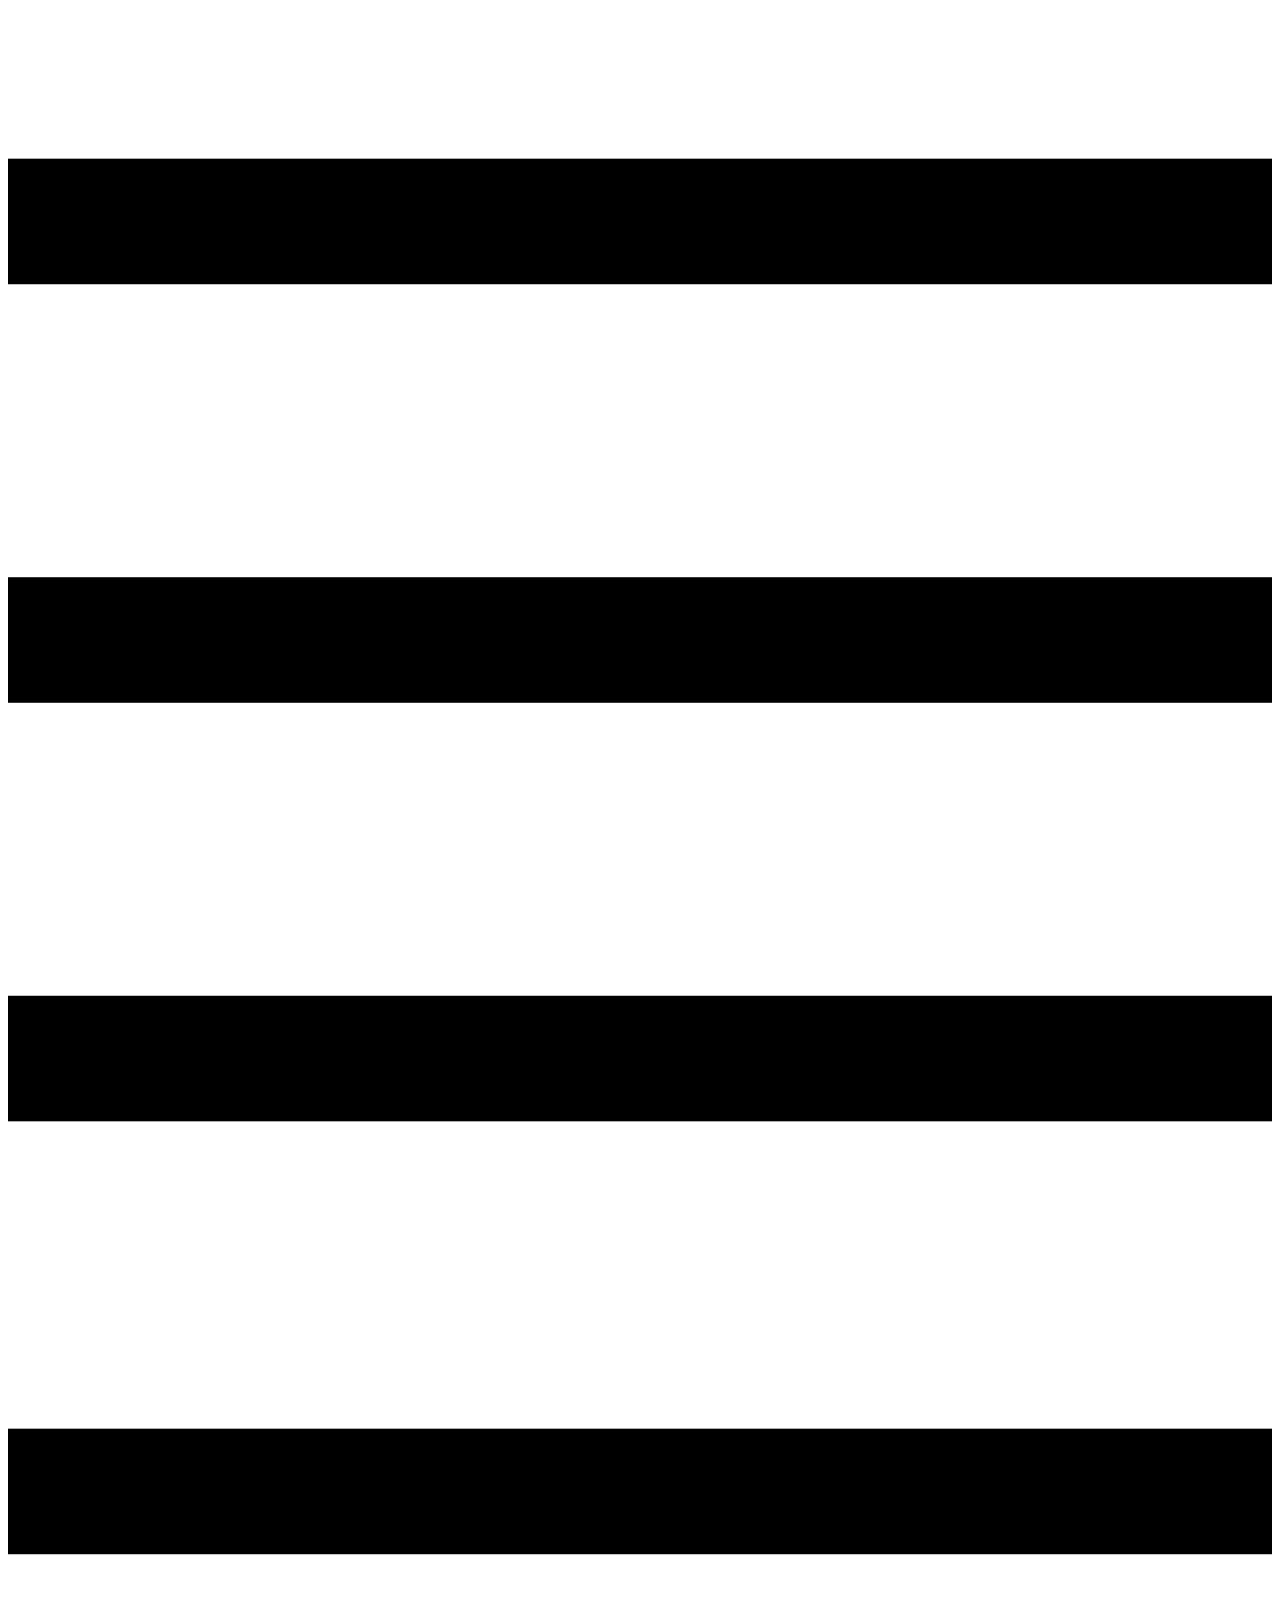
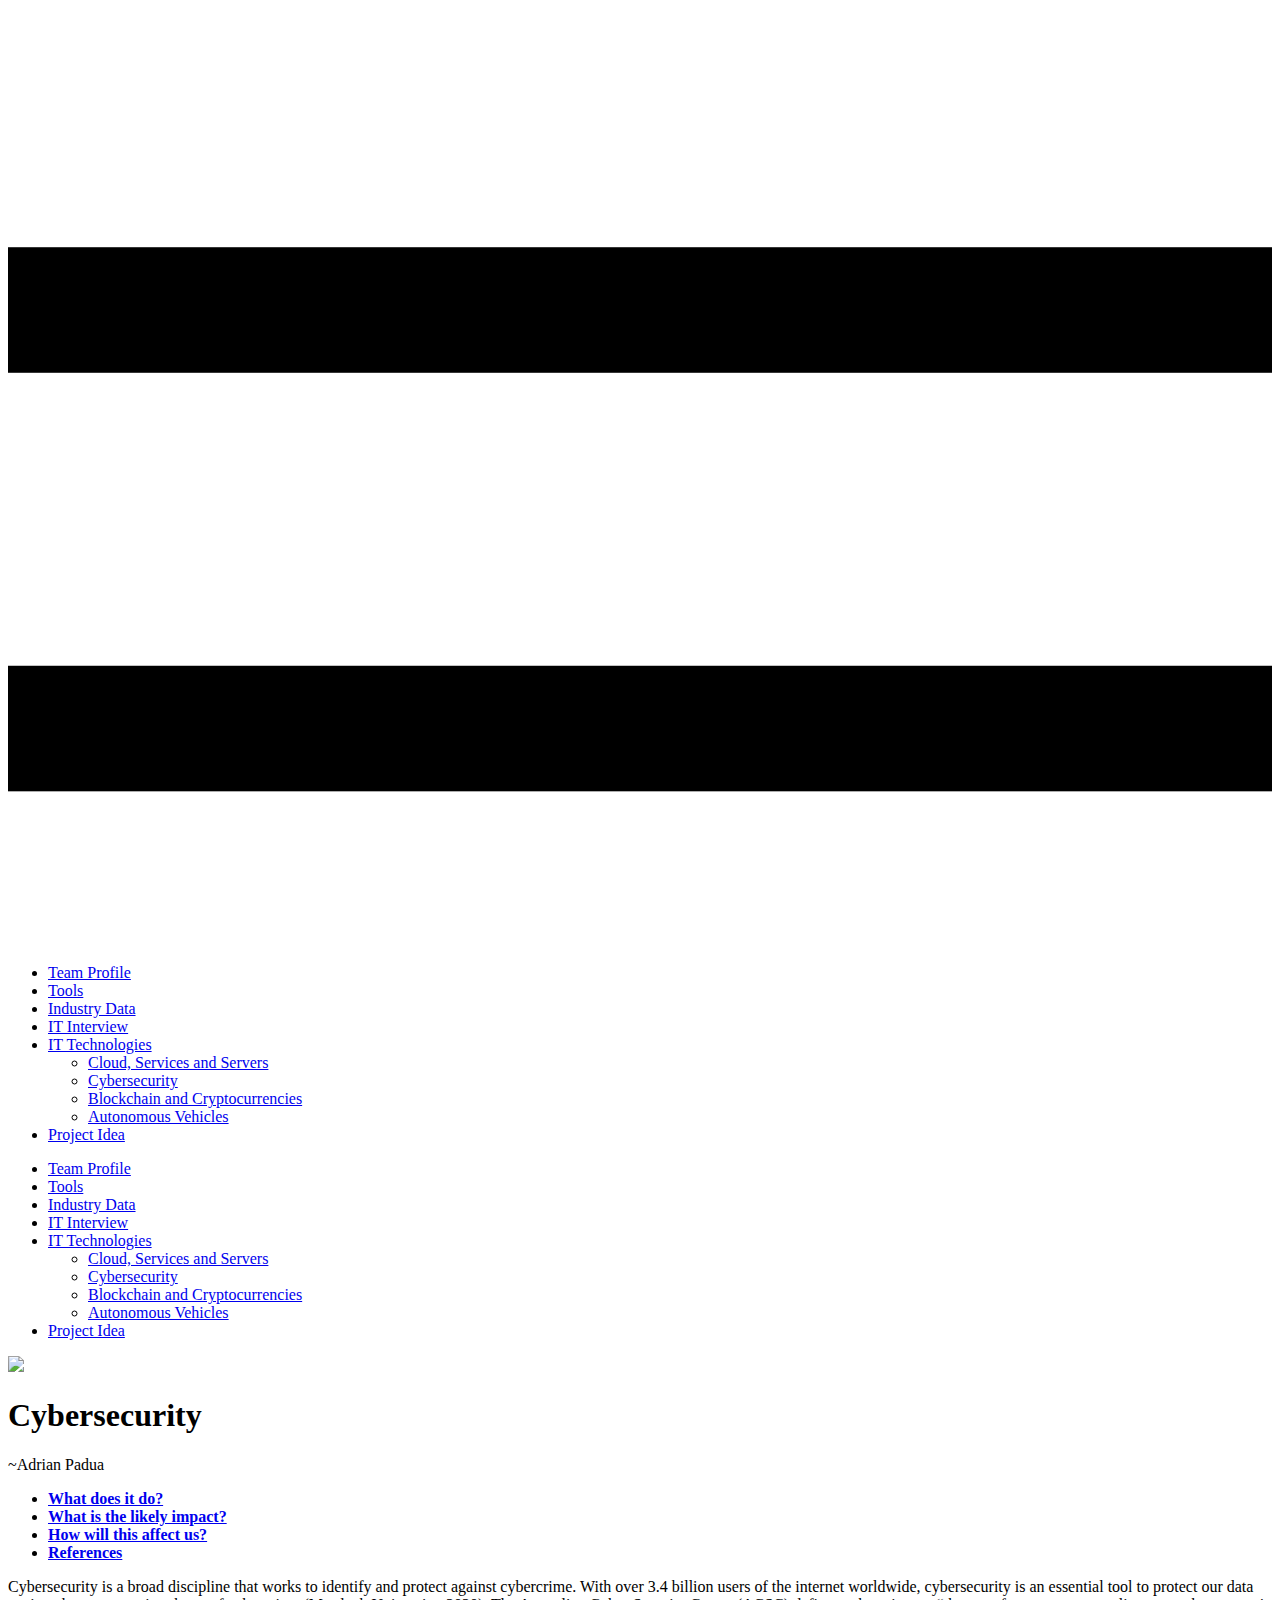
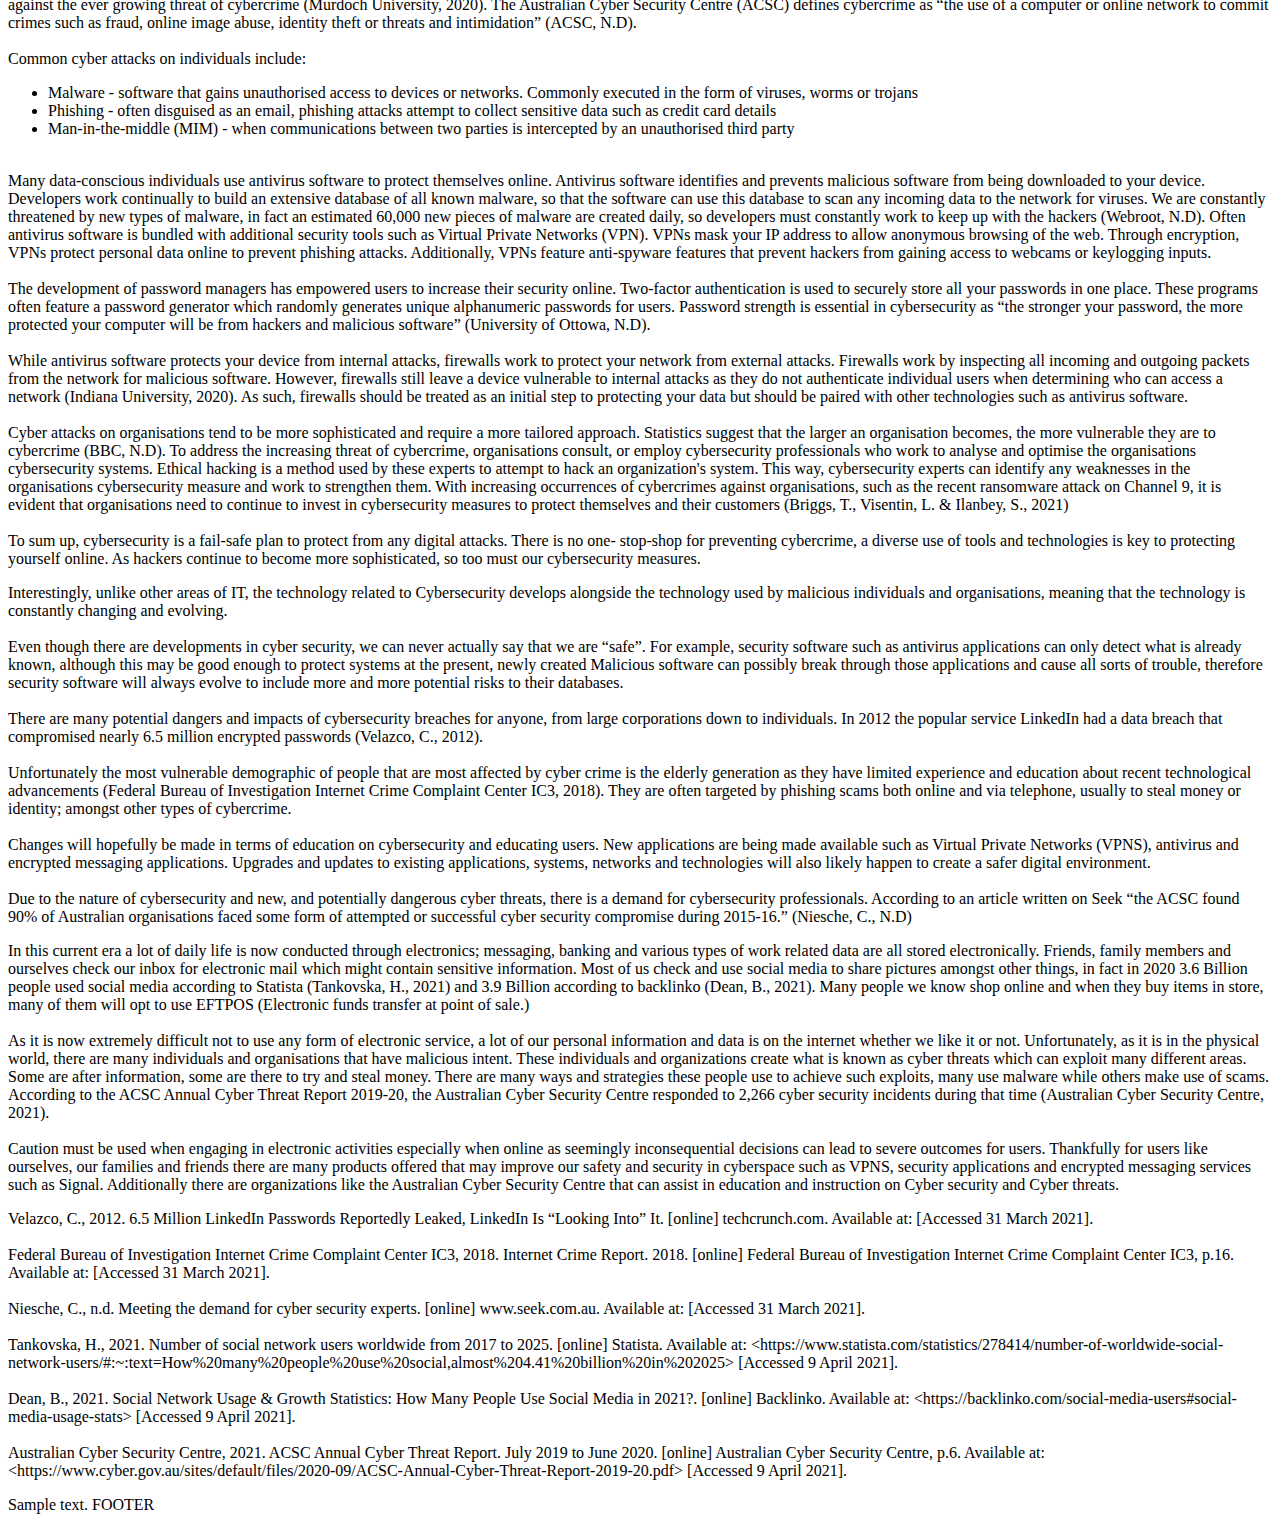
==== commit 5edf51d4: "Update Cybersecurity.html" ====
--- a/Cybersecurity.html
+++ b/Cybersecurity.html
@@ -253,19 +253,7 @@
                             stop-shop for preventing cybercrime, a diverse use of tools and technologies is key to protecting 
                             yourself online. As hackers continue to become more sophisticated, so too must our cybersecurity 
                             measures. <br>
-                        </p>
-                        <div class="u-border-3 u-border-grey-dark-1 u-expanded-width u-line u-line-horizontal u-line-2"></div>
-                        <p class="u-text u-text-2">[1] Tijana R, 2016. Brain - The first computer virus was created by
-                            two brothers from Pakistan. They just wanted to prevent their customers of making illegal
-                            software copies&nbsp;<br>Available at:
-                            https://www.thevintagenews.com/2016/09/08/priority-brain-first-computer-virus-created-two-brothers-pakistan-just-wanted-prevent-customers-making-illegal-software-copies/
-                            [Accessed 1 April 2021]&nbsp;<br>
-                            <br>[2] https://www.virustotal.com/gui/&nbsp;<br>
-                            <br>[3] https://softwarelab.org/best-antivirus-with-vpn/<br>
-                            <br>[4] De Bruijn, H. and Janssen, M., 2017. Building cybersecurity awareness: The need for
-                            evidence-based framing strategies. Government Information Quarterly, 34(1), pp.1-7.
-                            https://www.sciencedirect.com/science/article/pii/S0740624X17300540&nbsp;
-                        </p>
+                       
                         <div class="u-border-3 u-border-grey-dark-1 u-expanded-width u-line u-line-horizontal u-line-3"></div>
                     </div>
                 </div>
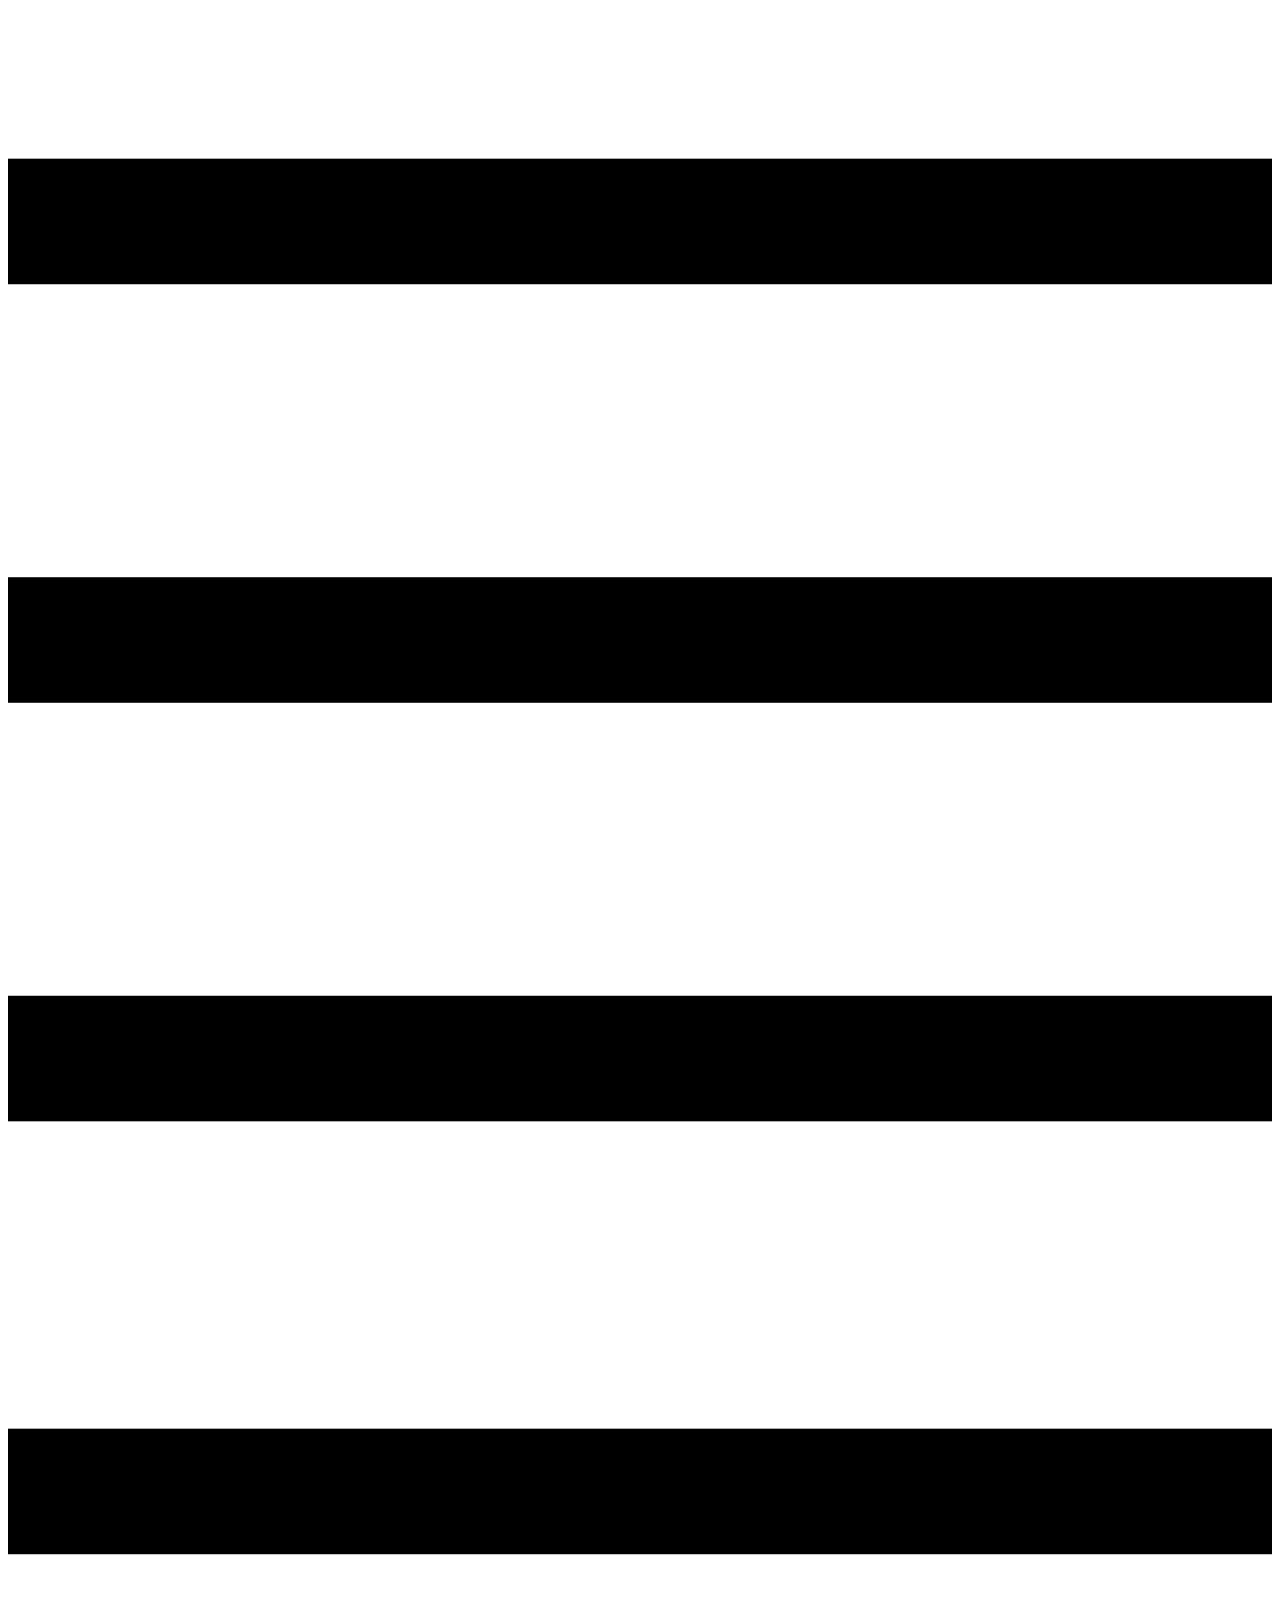
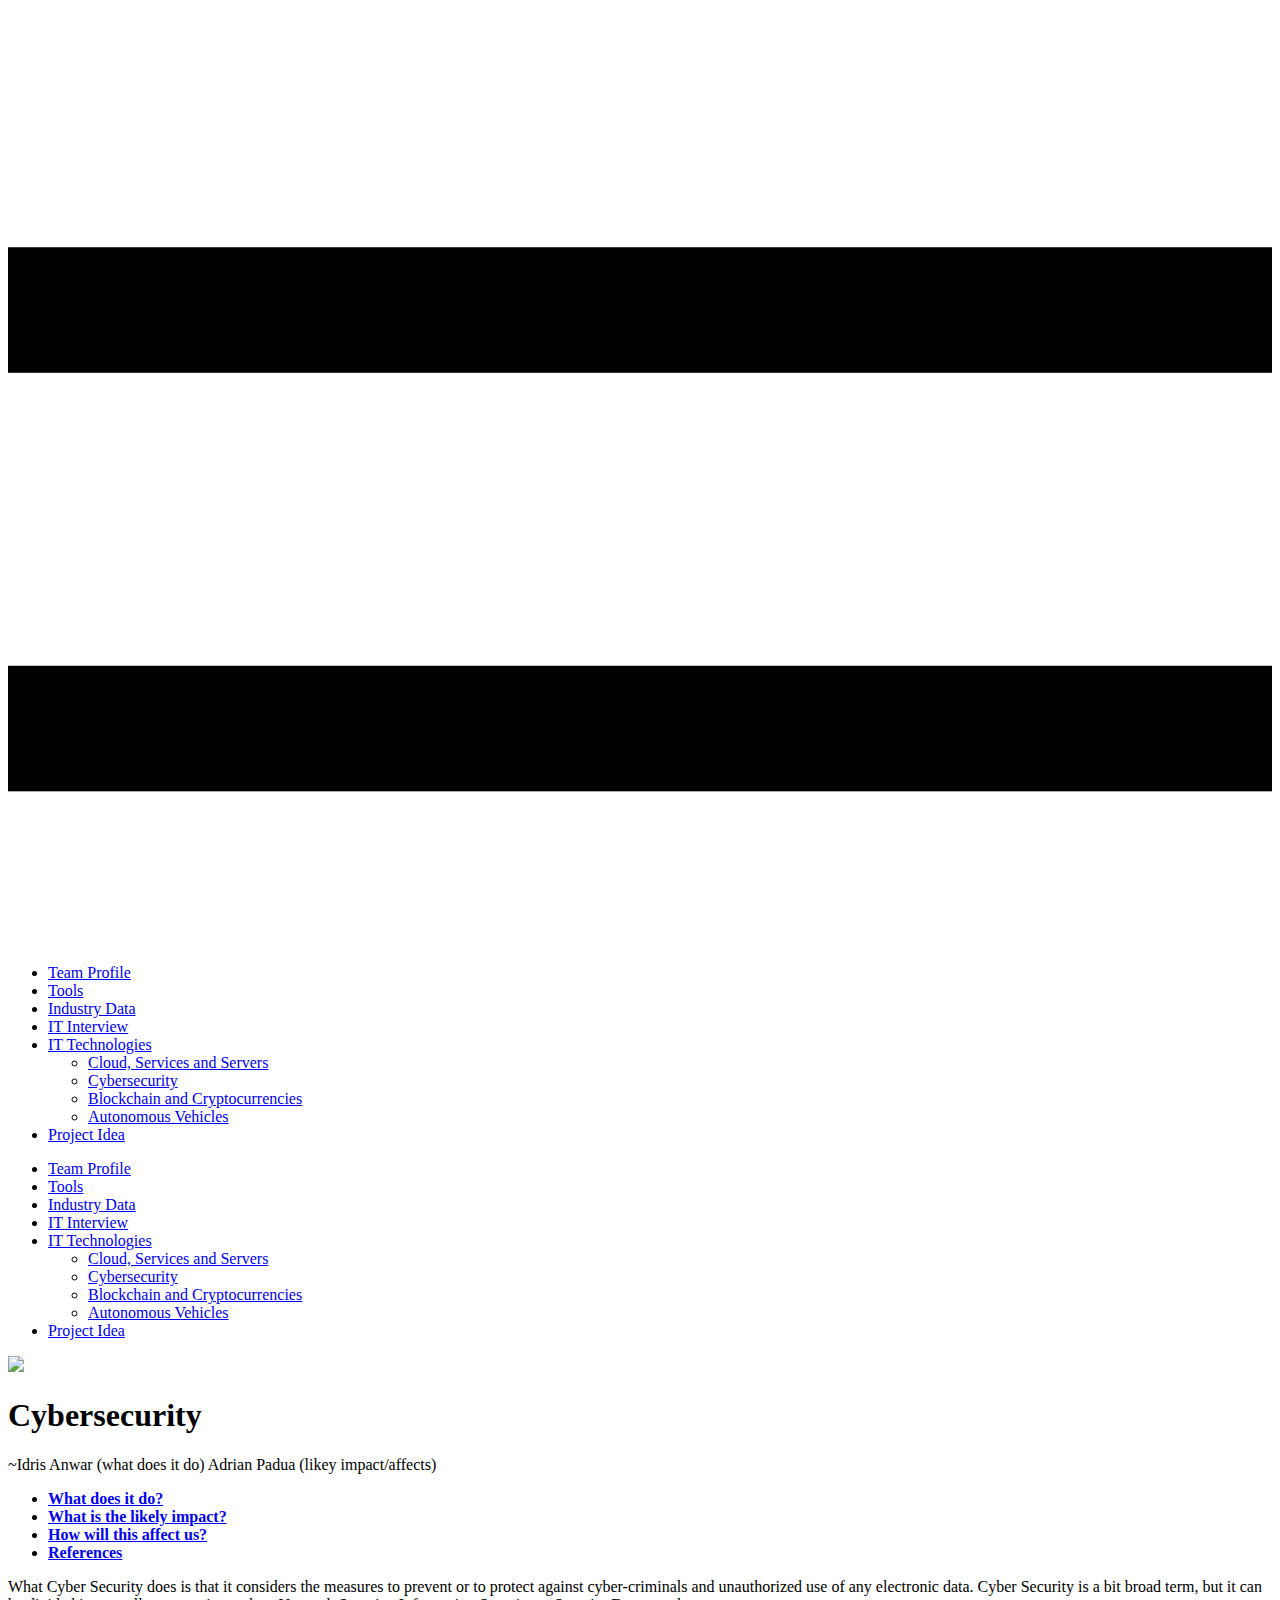
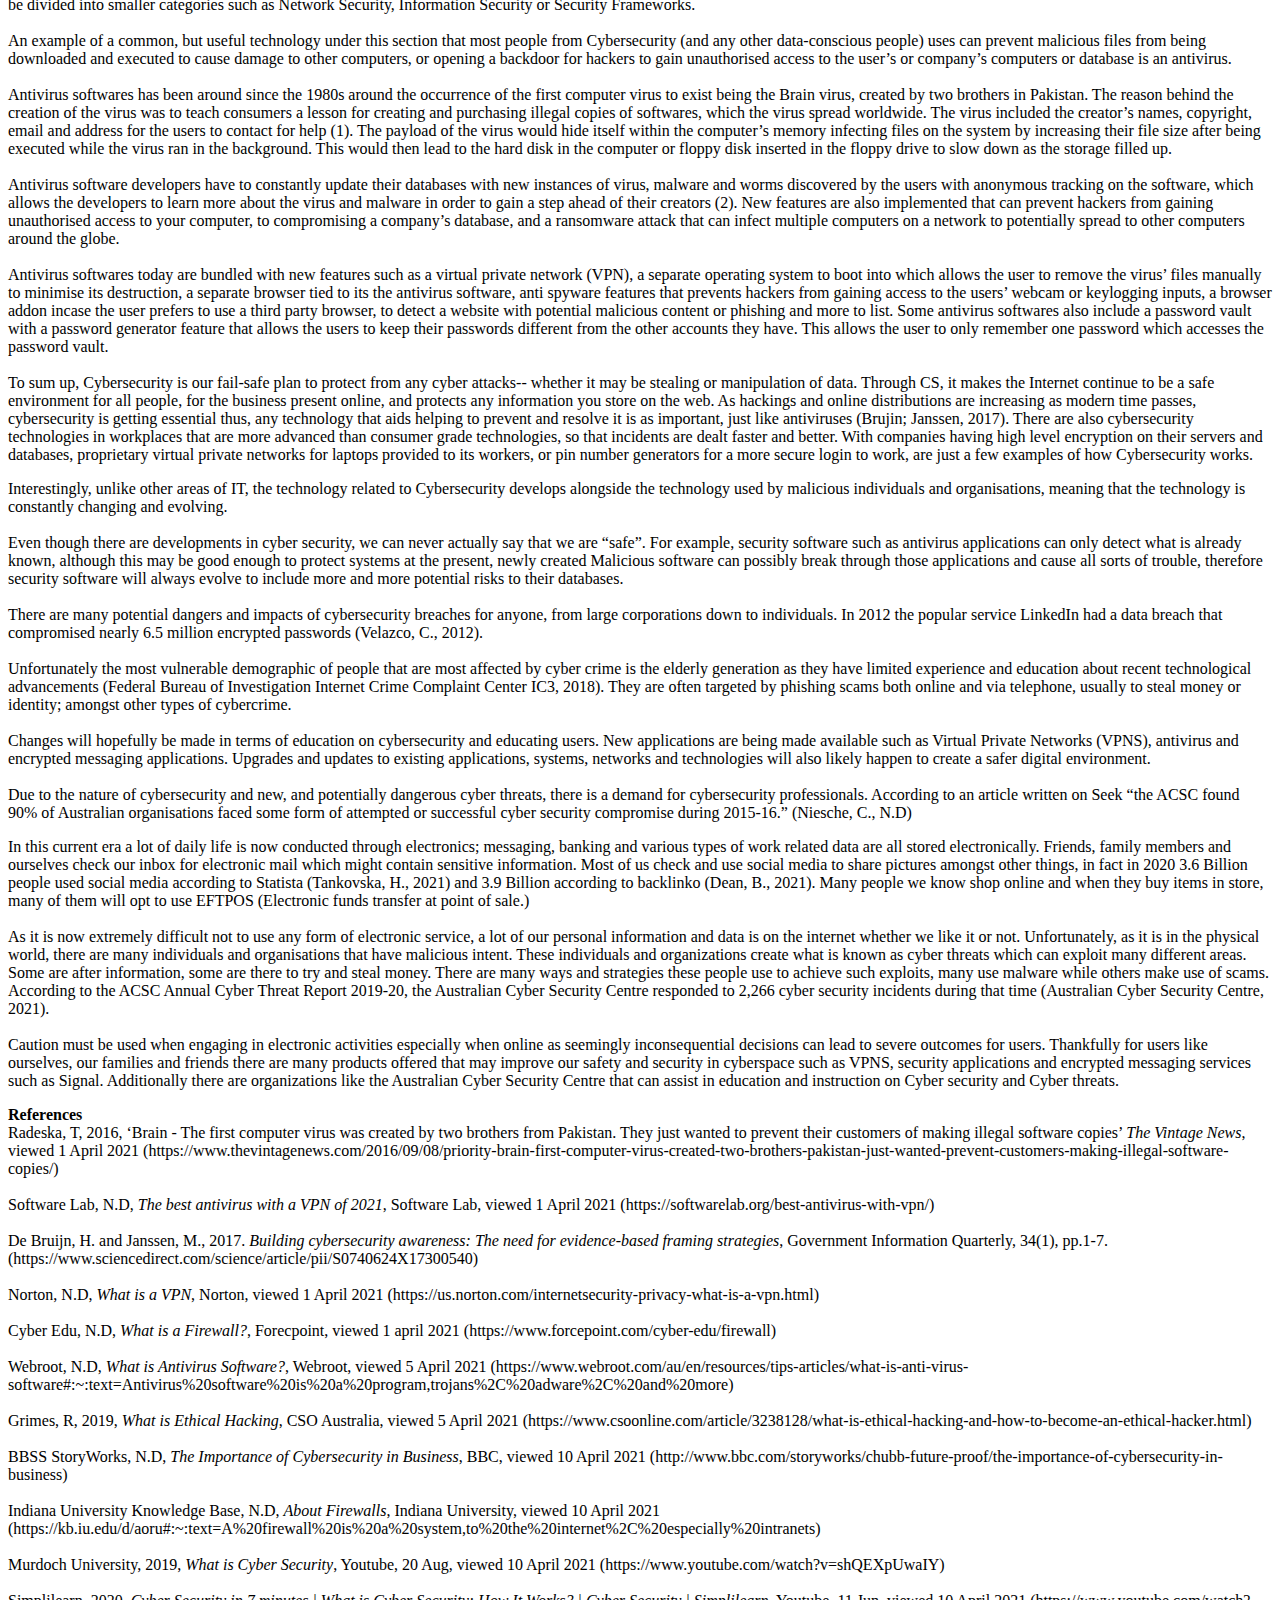
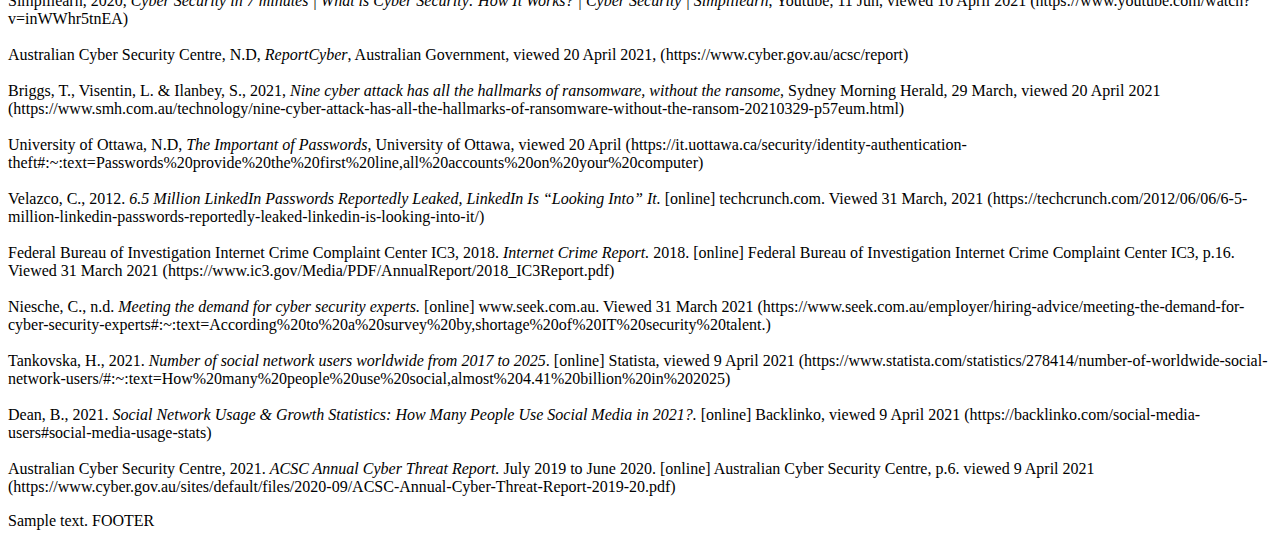
==== commit 653789d1: "Added references and Idris to authors" ====
--- a/Cybersecurity.html
+++ b/Cybersecurity.html
@@ -162,7 +162,7 @@
     <div class="u-clearfix u-sheet u-sheet-1">
         <h1 class="u-text u-text-1">Cybersecurity<br>
         </h1>
-        <p class="u-align-right u-text u-text-2">~Adrian Padua</p>
+        <p class="u-align-right u-text u-text-2">~Idris Anwar (what does it do) Adrian Padua (likey impact/affects)</p>
     </div>
 </section>
 <section class="u-align-center u-clearfix u-section-2" id="sec-67ed">
@@ -197,63 +197,53 @@
                      role="tabpanel" aria-labelledby="link-tab-14b7">
                     <div class="u-container-layout u-container-layout-1">
                         <div class="u-border-3 u-border-grey-dark-1 u-expanded-width u-line u-line-horizontal u-line-1"></div>
-                        <p class="u-text u-text-1">Cybersecurity is a broad discipline that works to identify and 
-                            protect against cybercrime. With over 3.4 billion users of the internet worldwide, 
-                            cybersecurity is an essential tool to protect our data against the ever growing threat of 
-                            cybercrime (Murdoch University, 2020). The Australian Cyber Security Centre (ACSC) defines 
-                            cybercrime as “the use of a computer or online network to commit crimes such as fraud, 
-                            online image abuse, identity theft or threats and intimidation” (ACSC, N.D). <br>
-                            <br>Common cyber attacks on individuals include: </br>
-                                    
-                         <ul>
-                            <li>Malware - software that gains unauthorised access to devices or networks. Commonly executed in the form of viruses, worms or trojans </li>
-                            <li>Phishing - often disguised as an email, phishing attacks attempt to collect sensitive data such as credit card details </li>
-                            <li>Man-in-the-middle (MIM) - when communications between two parties is intercepted by an unauthorised third party </li>
-                         </ul>
-                    
-                            <br>Many data-conscious individuals use antivirus software to protect themselves online. 
-                            Antivirus software identifies and prevents malicious software from being downloaded to 
-                            your device. Developers work continually to build an extensive database of all known 
-                            malware, so that the software can use this database to scan any incoming data to the network 
-                            for viruses. We are constantly threatened by new types of malware, in fact an estimated 
-                            60,000 new pieces of malware are created daily, so developers must constantly work to keep 
-                            up with the hackers (Webroot, N.D). Often antivirus software is bundled with additional 
-                            security tools such as Virtual Private Networks (VPN). VPNs mask your IP address to allow 
-                            anonymous browsing of the web. Through encryption, VPNs protect personal data online to 
-                            prevent phishing attacks. Additionally, VPNs feature anti-spyware features that prevent 
-                            hackers from gaining access to webcams or keylogging inputs. <br>
-                            
-                            <br>The development of password managers has empowered users to increase their security 
-                            online. Two-factor authentication is used to securely store all your passwords in one place. 
-                            These programs often feature a password generator which randomly generates unique 
-                            alphanumeric passwords for users. Password strength is essential in cybersecurity as “the 
-                            stronger your password, the more protected your computer will be from hackers and malicious 
-                            software” (University of Ottowa, N.D). <br>
-                            
-                            <br>While antivirus software protects your device from internal attacks, firewalls work to 
-                            protect your network from external attacks. Firewalls work by inspecting all incoming and 
-                            outgoing packets from the network for malicious software. However, firewalls still leave a 
-                            device vulnerable to internal attacks as they do not authenticate individual users when 
-                            determining who can access a network (Indiana University, 2020). As such, firewalls should be 
-                            treated as an initial step to protecting your data but should be paired with other 
-                            technologies such as antivirus software. <br>
-                            
-                            <br>Cyber attacks on organisations tend to be more sophisticated and require a more tailored 
-                            approach. Statistics suggest that the larger an organisation becomes, the more vulnerable they 
-                            are to cybercrime (BBC, N.D). To address the increasing threat of cybercrime, organisations 
-                            consult, or employ cybersecurity professionals who work to analyse and optimise the 
-                            organisations cybersecurity systems. Ethical hacking is a method used by these experts to attempt 
-                            to hack an organization's system. This way, cybersecurity experts can identify any weaknesses 
-                            in the organisations cybersecurity measure and work to strengthen them. With increasing 
-                            occurrences of cybercrimes against organisations, such as the recent ransomware attack on Channel 9, 
-                            it is evident that organisations need to continue to invest in cybersecurity measures to protect 
-                            themselves and their customers (Briggs, T., Visentin, L. & Ilanbey, S., 2021) <br>
-                            
-                            <br>To sum up, cybersecurity is a fail-safe plan to protect from any digital attacks. There is no one-
-                            stop-shop for preventing cybercrime, a diverse use of tools and technologies is key to protecting 
-                            yourself online. As hackers continue to become more sophisticated, so too must our cybersecurity 
-                            measures. <br>
-                       
+                        <p class="u-text u-text-1">What Cyber Security does is that it considers the measures to prevent
+                            or to protect against cyber-criminals and unauthorized use of any electronic data. Cyber
+                            Security is a bit broad term, but it can be divided into smaller categories such as Network
+                            Security, Information Security or Security Frameworks. <br>
+                            <br>An example of a common, but useful technology under this section that most people from
+                            Cybersecurity (and any other data-conscious people) uses can prevent malicious files from
+                            being downloaded and executed to cause damage to other computers, or opening a backdoor for
+                            hackers to gain unauthorised access to the user’s or company’s computers or database is an
+                            antivirus. <br>
+                            <br>Antivirus softwares has been around since the 1980s around the occurrence of the first
+                            computer virus to exist being the Brain virus, created by two brothers in Pakistan. The
+                            reason behind the creation of the virus was to teach consumers a lesson for creating and
+                            purchasing illegal copies of softwares, which the virus spread worldwide. The virus included
+                            the creator’s names, copyright, email and address for the users to contact for help (1). The
+                            payload of the virus would hide itself within the computer’s memory infecting files on the
+                            system by increasing their file size after being executed while the virus ran in the
+                            background. This would then lead to the hard disk in the computer or floppy disk inserted in
+                            the floppy drive to slow down as the storage filled up. <br>
+                            <br>Antivirus software developers have to constantly update their databases with new
+                            instances of virus, malware and worms discovered by the users with anonymous tracking on the
+                            software, which allows the developers to learn more about the virus and malware in order to
+                            gain a step ahead of their creators (2). New features are also implemented that can prevent
+                            hackers from gaining unauthorised access to your computer, to compromising a company’s
+                            database, and a ransomware attack that can infect multiple computers on a network to
+                            potentially spread to other computers around the globe. <br>
+                            <br>Antivirus softwares today are bundled with new features such as a virtual private
+                            network (VPN), a separate operating system to boot into which allows the user to remove the
+                            virus’ files manually to minimise its destruction, a separate browser tied to its the
+                            antivirus software, anti spyware features that prevents hackers from gaining access to the
+                            users’ webcam or keylogging inputs, a browser addon incase the user prefers to use a third
+                            party browser, to detect a website with potential malicious content or phishing and more to
+                            list. Some antivirus softwares also include a password vault with a password generator
+                            feature that allows the users to keep their passwords different from the other accounts they
+                            have. This allows the user to only remember one password which accesses the password vault.
+                            <br>
+                            <br>To sum up, Cybersecurity is our fail-safe plan to protect from any cyber attacks--
+                            whether it may be stealing or manipulation of data. Through CS, it makes the Internet
+                            continue to be a safe environment for all people, for the business present online, and
+                            protects any information you store on the web. As hackings and online distributions are
+                            increasing as modern time passes, cybersecurity is getting essential thus, any technology
+                            that aids helping to prevent and resolve it is as important, just like antiviruses (Brujin;
+                            Janssen, 2017). There are also cybersecurity technologies in workplaces that are more
+                            advanced than consumer grade technologies, so that incidents are dealt faster and better.
+                            With companies having high level encryption on their servers and databases, proprietary
+                            virtual private networks for laptops provided to its workers, or pin number generators for a
+                            more secure login to work, are just a few examples of how Cybersecurity works. <br>
+                        </p>
                         <div class="u-border-3 u-border-grey-dark-1 u-expanded-width u-line u-line-horizontal u-line-3"></div>
                     </div>
                 </div>
@@ -286,27 +276,49 @@
                      aria-labelledby="link-tab-60a7">
                     <div class="u-container-layout u-container-layout-4">
                         <div class="u-border-3 u-border-grey-dark-1 u-expanded-width u-line u-line-horizontal u-line-10"></div>
-                        <p class="u-text u-text-7"> Velazco, C., 2012. 6.5 Million LinkedIn Passwords Reportedly Leaked,
-                            LinkedIn Is “Looking Into” It. [online] techcrunch.com. Available at:
-                            <https://techcrunch.com/2012/06/06/6-5-million-linkedin-passwords-reportedly-leaked-linkedin-is-looking-into-it/>
-                            [Accessed 31 March 2021]. <br>
-                            <br>Federal Bureau of Investigation Internet Crime Complaint Center IC3, 2018. Internet
-                            Crime Report. 2018. [online] Federal Bureau of Investigation Internet Crime Complaint Center
-                            IC3, p.16. Available at:
-                            <https://www.ic3.gov/Media/PDF/AnnualReport/2018_IC3Report.pdf> [Accessed 31 March 2021]. <br>
-                            <br>Niesche, C., n.d. Meeting the demand for cyber security experts. [online]
-                            www.seek.com.au. Available at:
-                            <https://www.seek.com.au/employer/hiring-advice/meeting-the-demand-for-cyber-security-experts#:~:text=According%20to%20a%20survey%20by,shortage%20of%20IT%20security%20talent.>
-                            [Accessed 31 March 2021]. <br>
-                            <br>Tankovska, H., 2021. Number of social network users worldwide from
-                            2017 to 2025. [online] Statista. Available at: &lt;https://www.statista.com/statistics/278414/number-of-worldwide-social-network-users/#:~:text=How%20many%20people%20use%20social,almost%204.41%20billion%20in%202025&gt;
-                            [Accessed 9 April 2021]. <br>
-                            <br>Dean, B., 2021. Social Network Usage &amp; Growth Statistics: How Many People Use Social
-                            Media in 2021?. [online] Backlinko. Available at: &lt;https://backlinko.com/social-media-users#social-media-usage-stats&gt;
-                            [Accessed 9 April 2021]. <br>
-                            <br>Australian Cyber Security Centre, 2021. ACSC Annual Cyber Threat Report. July 2019 to
-                            June 2020. [online] Australian Cyber Security Centre, p.6. Available at: &lt;https://www.cyber.gov.au/sites/default/files/2020-09/ACSC-Annual-Cyber-Threat-Report-2019-20.pdf&gt;
-                            [Accessed 9 April 2021].
+                        <p class="u-text u-text-7"><b>References</b>
+                          <br>Radeska, T, 2016, ‘Brain - The first computer virus was created by two brothers from Pakistan. They just wanted to prevent their customers of making illegal software copies’ <i>The Vintage News</i>, viewed 1 April 2021 (https://www.thevintagenews.com/2016/09/08/priority-brain-first-computer-virus-created-two-brothers-pakistan-just-wanted-prevent-customers-making-illegal-software-copies/)<br>
+
+                          <br>Software Lab, N.D, <i>The best antivirus with a VPN of 2021</i>, Software Lab, viewed 1 April 2021 (https://softwarelab.org/best-antivirus-with-vpn/)<br>
+
+                          <br>De Bruijn, H. and Janssen, M., 2017. <i>Building cybersecurity awareness: The need for evidence-based framing strategies</i>, Government Information Quarterly, 34(1), pp.1-7. (https://www.sciencedirect.com/science/article/pii/S0740624X17300540)<br>
+
+                          <br>Norton, N.D, <i>What is a VPN</i>, Norton, viewed 1 April 2021 (https://us.norton.com/internetsecurity-privacy-what-is-a-vpn.html)<br>
+
+                          <br>Cyber Edu, N.D, <i>What is a Firewall?</i>, Forecpoint, viewed 1 april 2021 (https://www.forcepoint.com/cyber-edu/firewall)<br>
+
+                          <br>Webroot, N.D, <i>What is Antivirus Software?</i>, Webroot, viewed 5 April 2021 (https://www.webroot.com/au/en/resources/tips-articles/what-is-anti-virus-software#:~:text=Antivirus%20software%20is%20a%20program,trojans%2C%20adware%2C%20and%20more)<br>
+
+                          <br>Grimes, R, 2019, <i>What is Ethical Hacking</i>, CSO Australia, viewed 5 April 2021 (https://www.csoonline.com/article/3238128/what-is-ethical-hacking-and-how-to-become-an-ethical-hacker.html) <br>
+
+                          <br>BBSS StoryWorks, N.D, <i>The Importance of Cybersecurity in Business</i>, BBC, viewed 10 April 2021 (http://www.bbc.com/storyworks/chubb-future-proof/the-importance-of-cybersecurity-in-business) <br>
+
+                          <br>Indiana University Knowledge Base, N.D, <i>About Firewalls</i>, Indiana University, viewed 10 April 2021 (https://kb.iu.edu/d/aoru#:~:text=A%20firewall%20is%20a%20system,to%20the%20internet%2C%20especially%20intranets)<br>
+
+                          <br>Murdoch University, 2019, <i>What is Cyber Security</i>, Youtube, 20 Aug, viewed 10 April 2021 (https://www.youtube.com/watch?v=shQEXpUwaIY) <br>
+
+                          <br>Simplilearn, 2020, <i>Cyber Security in 7 minutes | What is Cyber Security: How It Works? | Cyber Security | Simplilearn</i>, Youtube, 11 Jun, viewed 10 April 2021
+(https://www.youtube.com/watch?v=inWWhr5tnEA) <br>
+
+                          <br>Australian Cyber Security Centre, N.D, <i>ReportCyber</i>, Australian Government, viewed 20 April 2021, (https://www.cyber.gov.au/acsc/report)<br>
+
+                          <br>Briggs, T., Visentin, L. & Ilanbey, S., 2021, <i>Nine cyber attack has all the hallmarks of ransomware, without the ransome</i>, Sydney Morning Herald, 29 March, viewed 20 April 2021 (https://www.smh.com.au/technology/nine-cyber-attack-has-all-the-hallmarks-of-ransomware-without-the-ransom-20210329-p57eum.html) <br>
+
+                          <br>University of Ottawa, N.D, <i>The Important of Passwords</i>, University of Ottawa, viewed 20 April (https://it.uottawa.ca/security/identity-authentication-theft#:~:text=Passwords%20provide%20the%20first%20line,all%20accounts%20on%20your%20computer) <br>
+
+                          <br>Velazco, C., 2012. <i>6.5 Million LinkedIn Passwords Reportedly Leaked, LinkedIn Is “Looking Into” It.</i> [online] techcrunch.com. Viewed 31 March, 2021 (https://techcrunch.com/2012/06/06/6-5-million-linkedin-passwords-reportedly-leaked-linkedin-is-looking-into-it/)<br>
+
+                          <br>Federal Bureau of Investigation Internet Crime Complaint Center IC3, 2018. <i>Internet Crime Report.</i> 2018. [online] Federal Bureau of Investigation Internet Crime Complaint Center IC3, p.16. Viewed 31 March 2021 (https://www.ic3.gov/Media/PDF/AnnualReport/2018_IC3Report.pdf)<br>
+
+                          <br>Niesche, C., n.d. <i>Meeting the demand for cyber security experts.</i> [online] www.seek.com.au. Viewed 31 March 2021 (https://www.seek.com.au/employer/hiring-advice/meeting-the-demand-for-cyber-security-experts#:~:text=According%20to%20a%20survey%20by,shortage%20of%20IT%20security%20talent.)<br>
+
+                          <br>Tankovska, H., 2021. <i>Number of social network users worldwide from 2017 to 2025</i>. [online] Statista, viewed 9 April 2021 (https://www.statista.com/statistics/278414/number-of-worldwide-social-network-users/#:~:text=How%20many%20people%20use%20social,almost%204.41%20billion%20in%202025) <br>
+
+                          <br>Dean, B., 2021. <i>Social Network Usage & Growth Statistics: How Many People Use Social Media in 2021?.</i> [online] Backlinko, viewed 9 April 2021 (https://backlinko.com/social-media-users#social-media-usage-stats) <br>
+
+                          <br>Australian Cyber Security Centre, 2021. <i>ACSC Annual Cyber Threat Report.</i> July 2019 to June 2020. [online] Australian Cyber Security Centre, p.6. viewed 9 April 2021 (https://www.cyber.gov.au/sites/default/files/2020-09/ACSC-Annual-Cyber-Threat-Report-2019-20.pdf) <br>
+
+
                         </p>
                         <div class="u-border-3 u-border-grey-dark-1 u-expanded-width u-line u-line-horizontal u-line-11"></div>
                     </div>
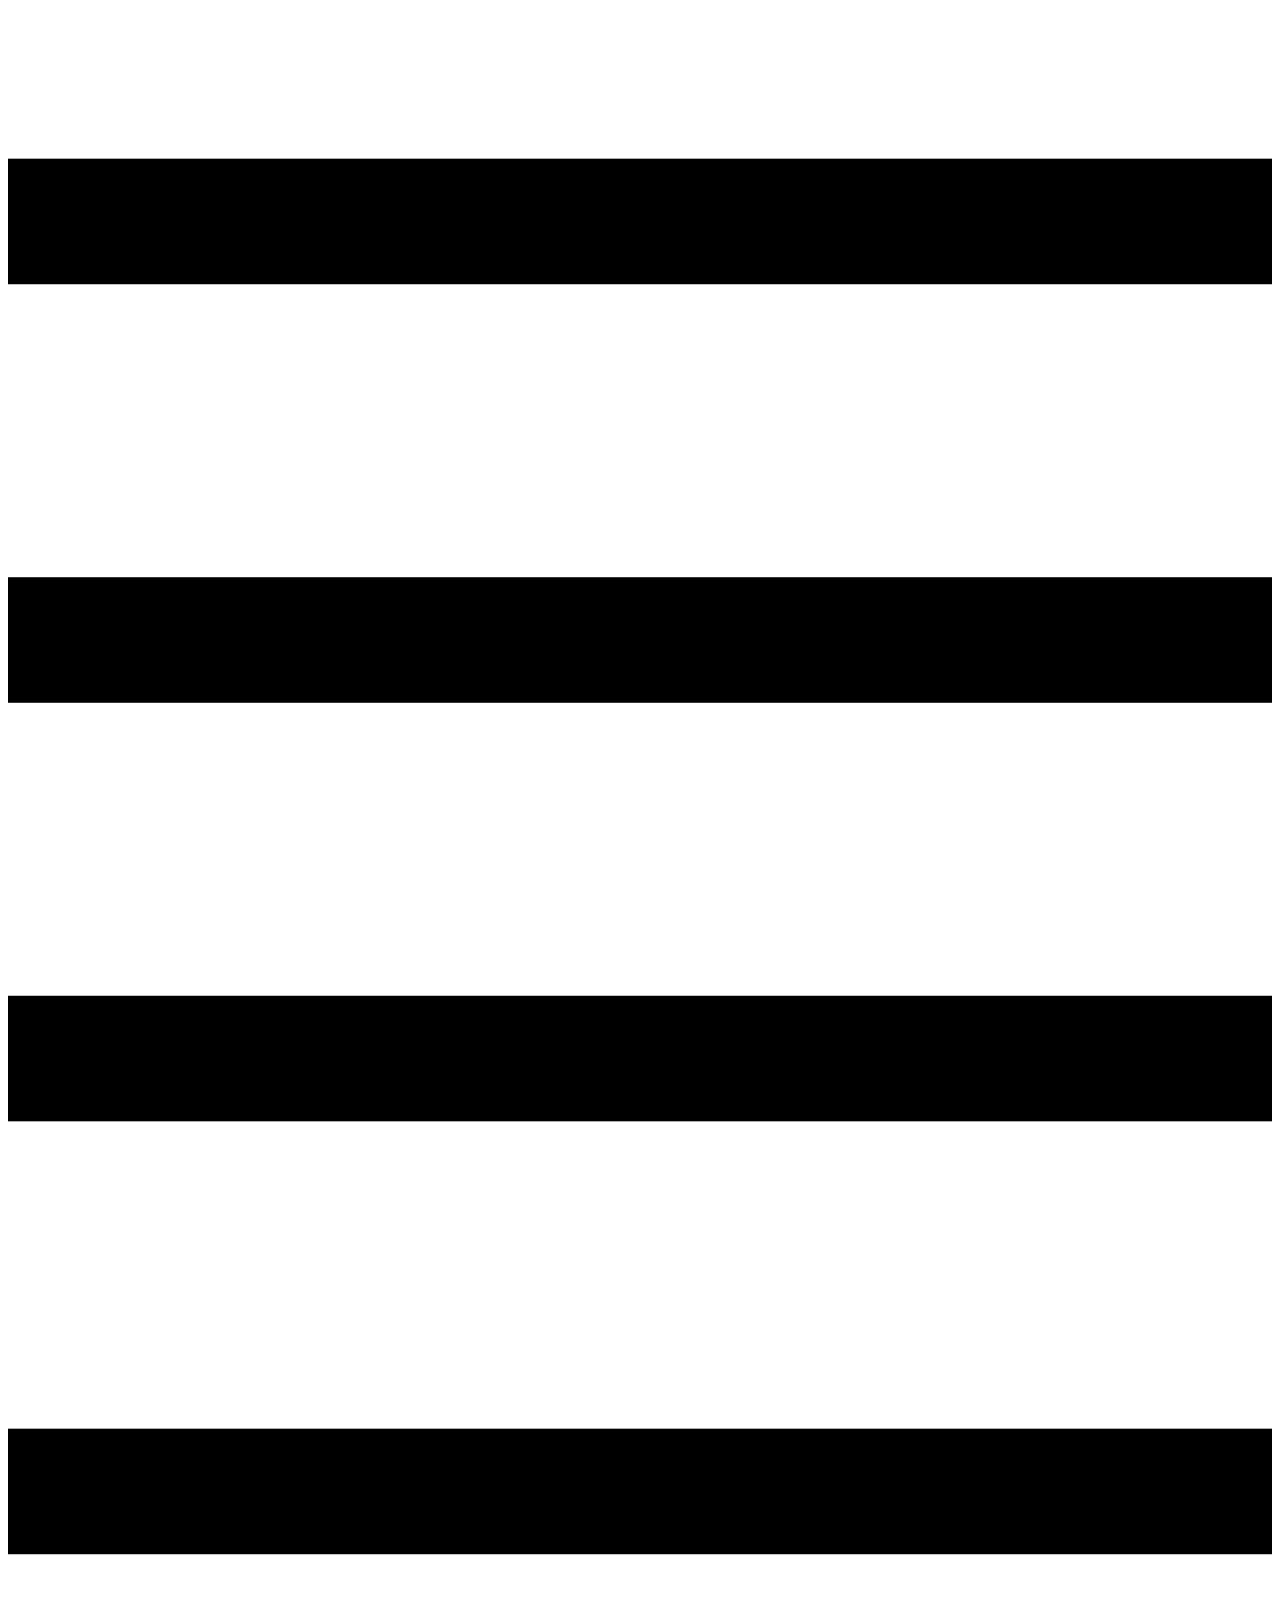
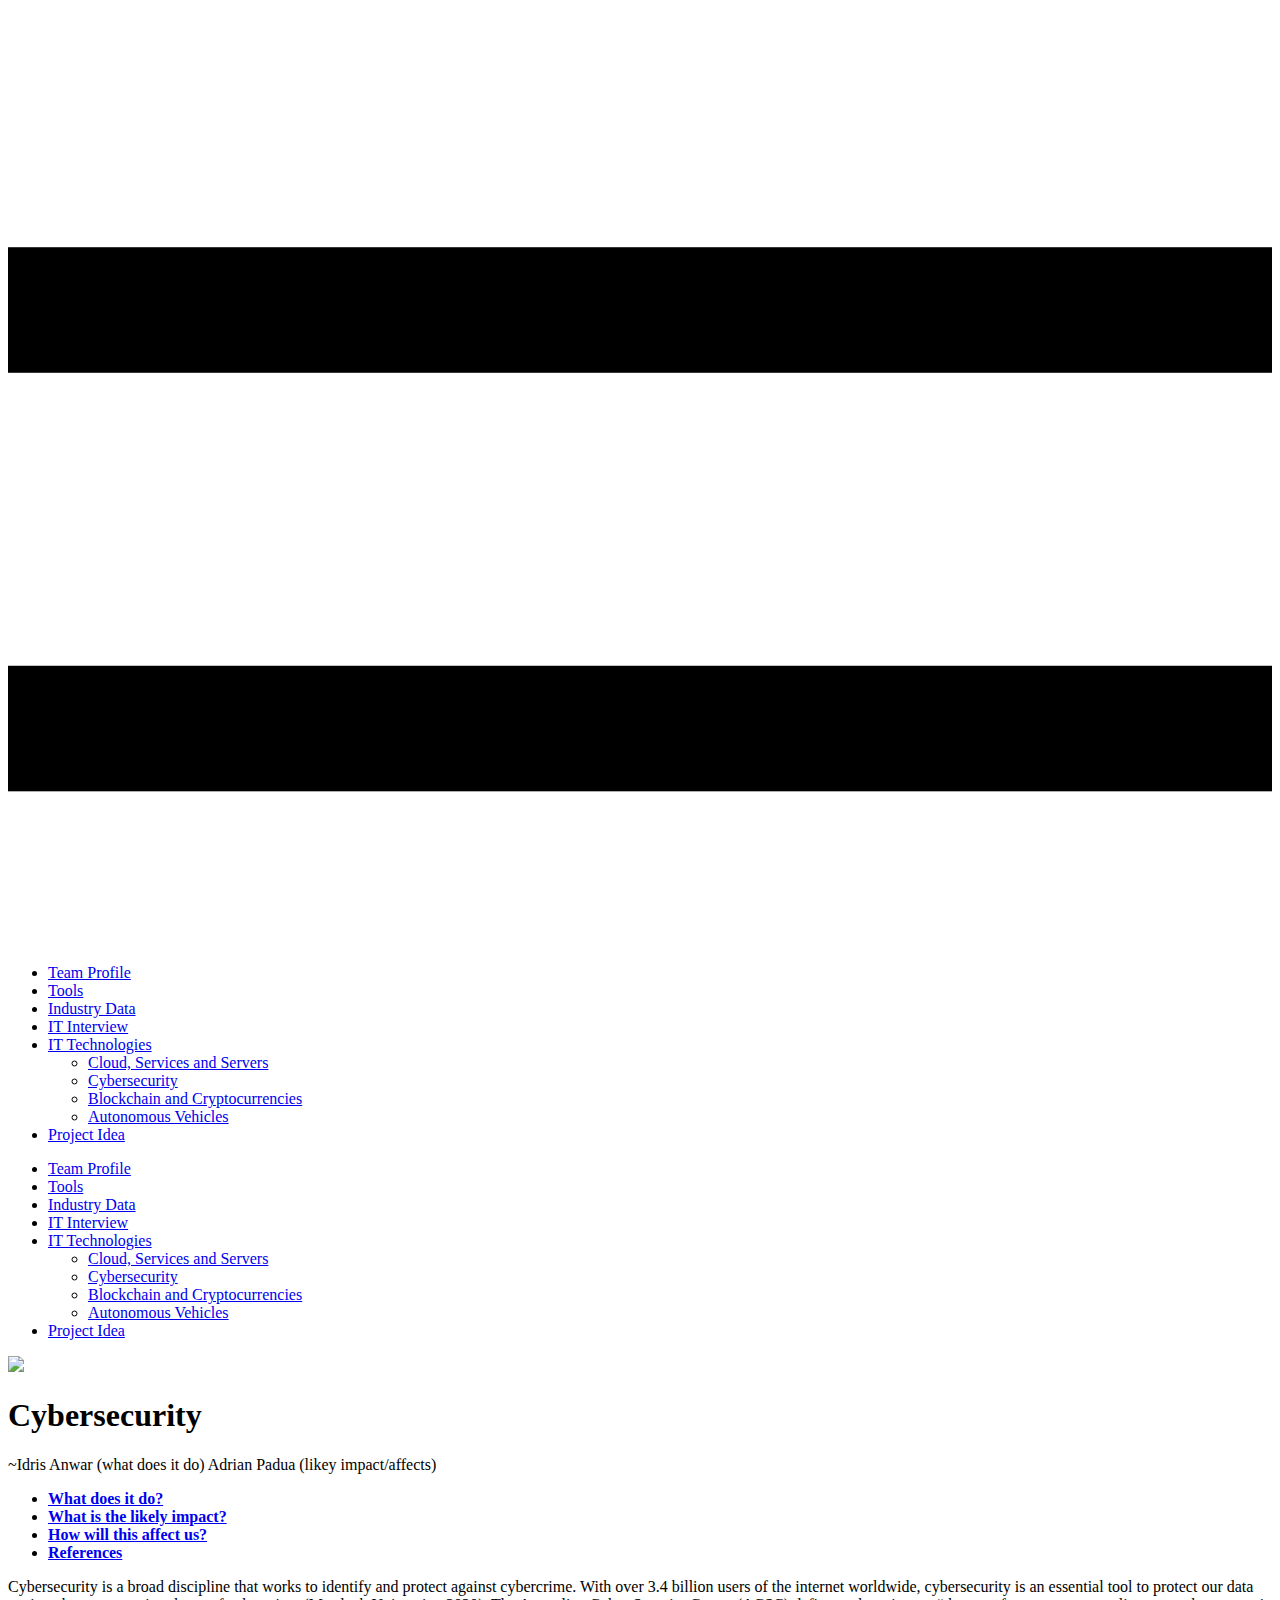
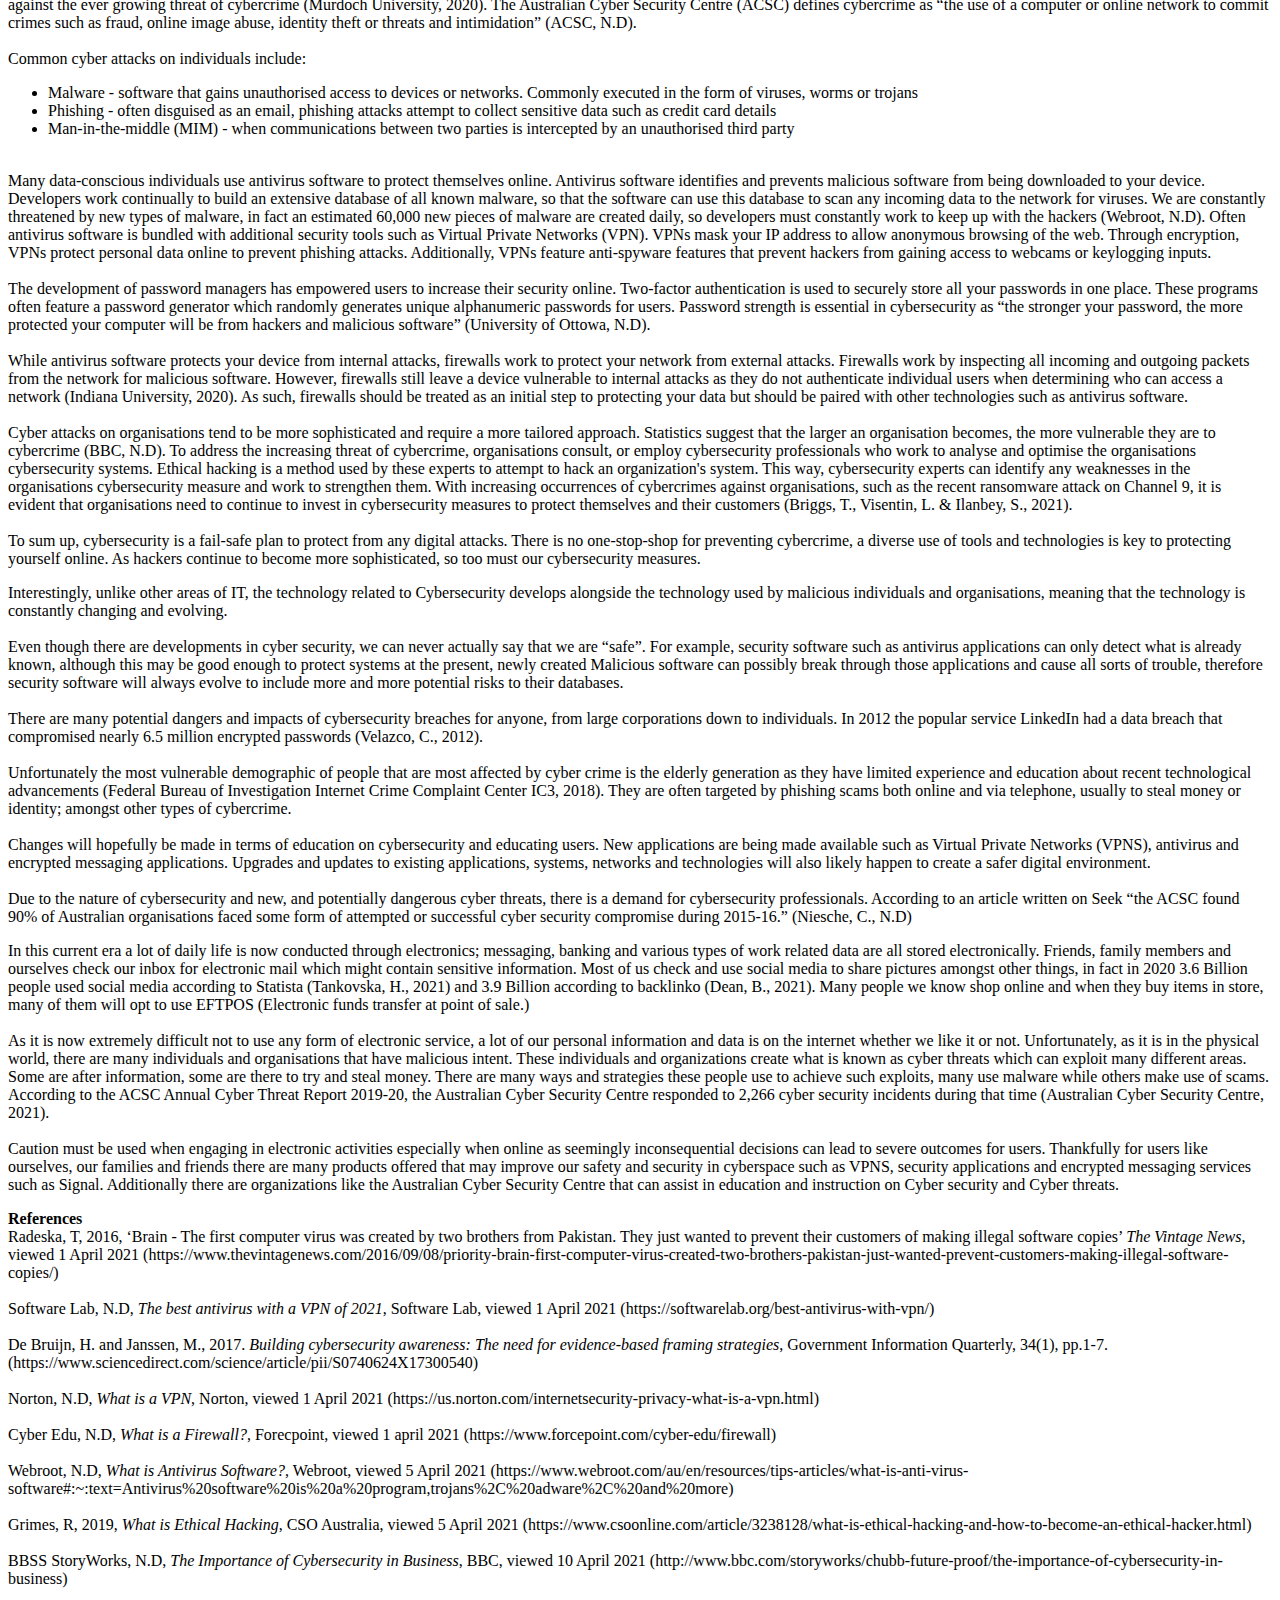
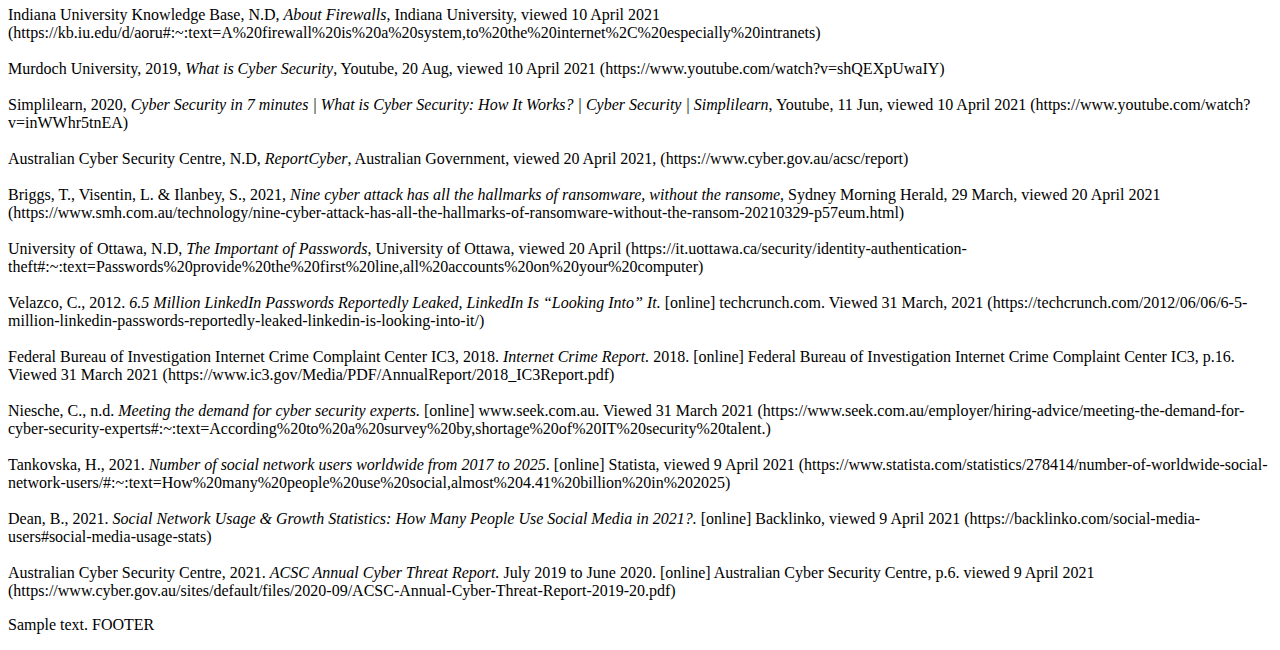
==== commit 512ec96f: "Merge pull request #21 from ABRAIN-Assessment2/bridgetod0-stu-patch-7" ====
--- a/Cybersecurity.html
+++ b/Cybersecurity.html
@@ -197,52 +197,18 @@
                      role="tabpanel" aria-labelledby="link-tab-14b7">
                     <div class="u-container-layout u-container-layout-1">
                         <div class="u-border-3 u-border-grey-dark-1 u-expanded-width u-line u-line-horizontal u-line-1"></div>
-                        <p class="u-text u-text-1">What Cyber Security does is that it considers the measures to prevent
-                            or to protect against cyber-criminals and unauthorized use of any electronic data. Cyber
-                            Security is a bit broad term, but it can be divided into smaller categories such as Network
-                            Security, Information Security or Security Frameworks. <br>
-                            <br>An example of a common, but useful technology under this section that most people from
-                            Cybersecurity (and any other data-conscious people) uses can prevent malicious files from
-                            being downloaded and executed to cause damage to other computers, or opening a backdoor for
-                            hackers to gain unauthorised access to the user’s or company’s computers or database is an
-                            antivirus. <br>
-                            <br>Antivirus softwares has been around since the 1980s around the occurrence of the first
-                            computer virus to exist being the Brain virus, created by two brothers in Pakistan. The
-                            reason behind the creation of the virus was to teach consumers a lesson for creating and
-                            purchasing illegal copies of softwares, which the virus spread worldwide. The virus included
-                            the creator’s names, copyright, email and address for the users to contact for help (1). The
-                            payload of the virus would hide itself within the computer’s memory infecting files on the
-                            system by increasing their file size after being executed while the virus ran in the
-                            background. This would then lead to the hard disk in the computer or floppy disk inserted in
-                            the floppy drive to slow down as the storage filled up. <br>
-                            <br>Antivirus software developers have to constantly update their databases with new
-                            instances of virus, malware and worms discovered by the users with anonymous tracking on the
-                            software, which allows the developers to learn more about the virus and malware in order to
-                            gain a step ahead of their creators (2). New features are also implemented that can prevent
-                            hackers from gaining unauthorised access to your computer, to compromising a company’s
-                            database, and a ransomware attack that can infect multiple computers on a network to
-                            potentially spread to other computers around the globe. <br>
-                            <br>Antivirus softwares today are bundled with new features such as a virtual private
-                            network (VPN), a separate operating system to boot into which allows the user to remove the
-                            virus’ files manually to minimise its destruction, a separate browser tied to its the
-                            antivirus software, anti spyware features that prevents hackers from gaining access to the
-                            users’ webcam or keylogging inputs, a browser addon incase the user prefers to use a third
-                            party browser, to detect a website with potential malicious content or phishing and more to
-                            list. Some antivirus softwares also include a password vault with a password generator
-                            feature that allows the users to keep their passwords different from the other accounts they
-                            have. This allows the user to only remember one password which accesses the password vault.
-                            <br>
-                            <br>To sum up, Cybersecurity is our fail-safe plan to protect from any cyber attacks--
-                            whether it may be stealing or manipulation of data. Through CS, it makes the Internet
-                            continue to be a safe environment for all people, for the business present online, and
-                            protects any information you store on the web. As hackings and online distributions are
-                            increasing as modern time passes, cybersecurity is getting essential thus, any technology
-                            that aids helping to prevent and resolve it is as important, just like antiviruses (Brujin;
-                            Janssen, 2017). There are also cybersecurity technologies in workplaces that are more
-                            advanced than consumer grade technologies, so that incidents are dealt faster and better.
-                            With companies having high level encryption on their servers and databases, proprietary
-                            virtual private networks for laptops provided to its workers, or pin number generators for a
-                            more secure login to work, are just a few examples of how Cybersecurity works. <br>
+                        <p class="u-text u-text-1">Cybersecurity is a broad discipline that works to identify and protect against cybercrime. With over 3.4 billion users of the internet worldwide, cybersecurity is an essential tool to protect our data against the ever growing threat of cybercrime (Murdoch University, 2020). The Australian Cyber Security Centre (ACSC) defines cybercrime as “the use of a computer or online network to commit crimes such as fraud, online image abuse, identity theft or threats and intimidation” (ACSC, N.D).  <br>
+                            <br>Common cyber attacks on individuals include: 
+                            <ul>
+                            <li>Malware - software that gains unauthorised access to devices or networks. Commonly executed in the form of viruses, worms or trojans</li>
+                            <li>Phishing - often disguised as an email, phishing attacks attempt to collect sensitive data such as credit card details</li>
+                            <li>Man-in-the-middle (MIM) - when communications between two parties is intercepted by an unauthorised third party</li>
+                          </ul>
+                            <br>Many data-conscious individuals use antivirus software to protect themselves online. Antivirus software identifies and prevents malicious software from being downloaded to your device. Developers work continually to build an extensive database of all known malware, so that the software can use this database to scan any incoming data to the network for viruses. We are constantly threatened by new types of malware, in fact an estimated 60,000 new pieces of malware are created daily, so developers must constantly work to keep up with the hackers (Webroot, N.D). Often antivirus software is bundled with additional security tools such as Virtual Private Networks (VPN). VPNs mask your IP address to allow anonymous browsing of the web. Through encryption, VPNs protect personal data online to prevent phishing attacks. Additionally, VPNs feature anti-spyware features that prevent hackers from gaining access to webcams or keylogging inputs. <br>
+                            <br>The development of password managers has empowered users to increase their security online. Two-factor authentication is used to securely store all your passwords in one place. These programs often feature a password generator which randomly generates unique alphanumeric passwords for users. Password strength is essential in cybersecurity as “the stronger your password, the more protected your computer will be from hackers and malicious software” (University of Ottowa, N.D). <br>
+                            <br>While antivirus software protects your device from internal attacks, firewalls work to protect your network from external attacks. Firewalls work by inspecting all incoming and outgoing packets from the network for malicious software. However, firewalls still leave a device vulnerable to internal attacks as they do not authenticate individual users when determining who can access a network (Indiana University, 2020). As such, firewalls should be treated as an initial step to protecting your data but should be paired with other technologies such as antivirus software. <br>
+                            <br>Cyber attacks on organisations tend to be more sophisticated and require a more tailored approach. Statistics suggest that the larger an organisation becomes, the more vulnerable they are to cybercrime (BBC, N.D). To address the increasing threat of cybercrime, organisations consult, or employ cybersecurity professionals who work to analyse and optimise the organisations cybersecurity systems. Ethical hacking is a method used by these experts to attempt to hack an organization's system. This way, cybersecurity experts can identify any weaknesses in the organisations cybersecurity measure and work to strengthen them. With increasing occurrences of cybercrimes against organisations, such as the recent ransomware attack on Channel 9, it is evident that organisations need to continue to invest in cybersecurity measures to protect themselves and their customers (Briggs, T., Visentin, L. & Ilanbey, S., 2021). <br>
+                            <br>To sum up, cybersecurity is a fail-safe plan to protect from any digital attacks. There is no one-stop-shop for preventing cybercrime, a diverse use of tools and technologies is key to protecting yourself online. As hackers continue to become more sophisticated, so too must our cybersecurity measures. <br>
                         </p>
                         <div class="u-border-3 u-border-grey-dark-1 u-expanded-width u-line u-line-horizontal u-line-3"></div>
                     </div>
